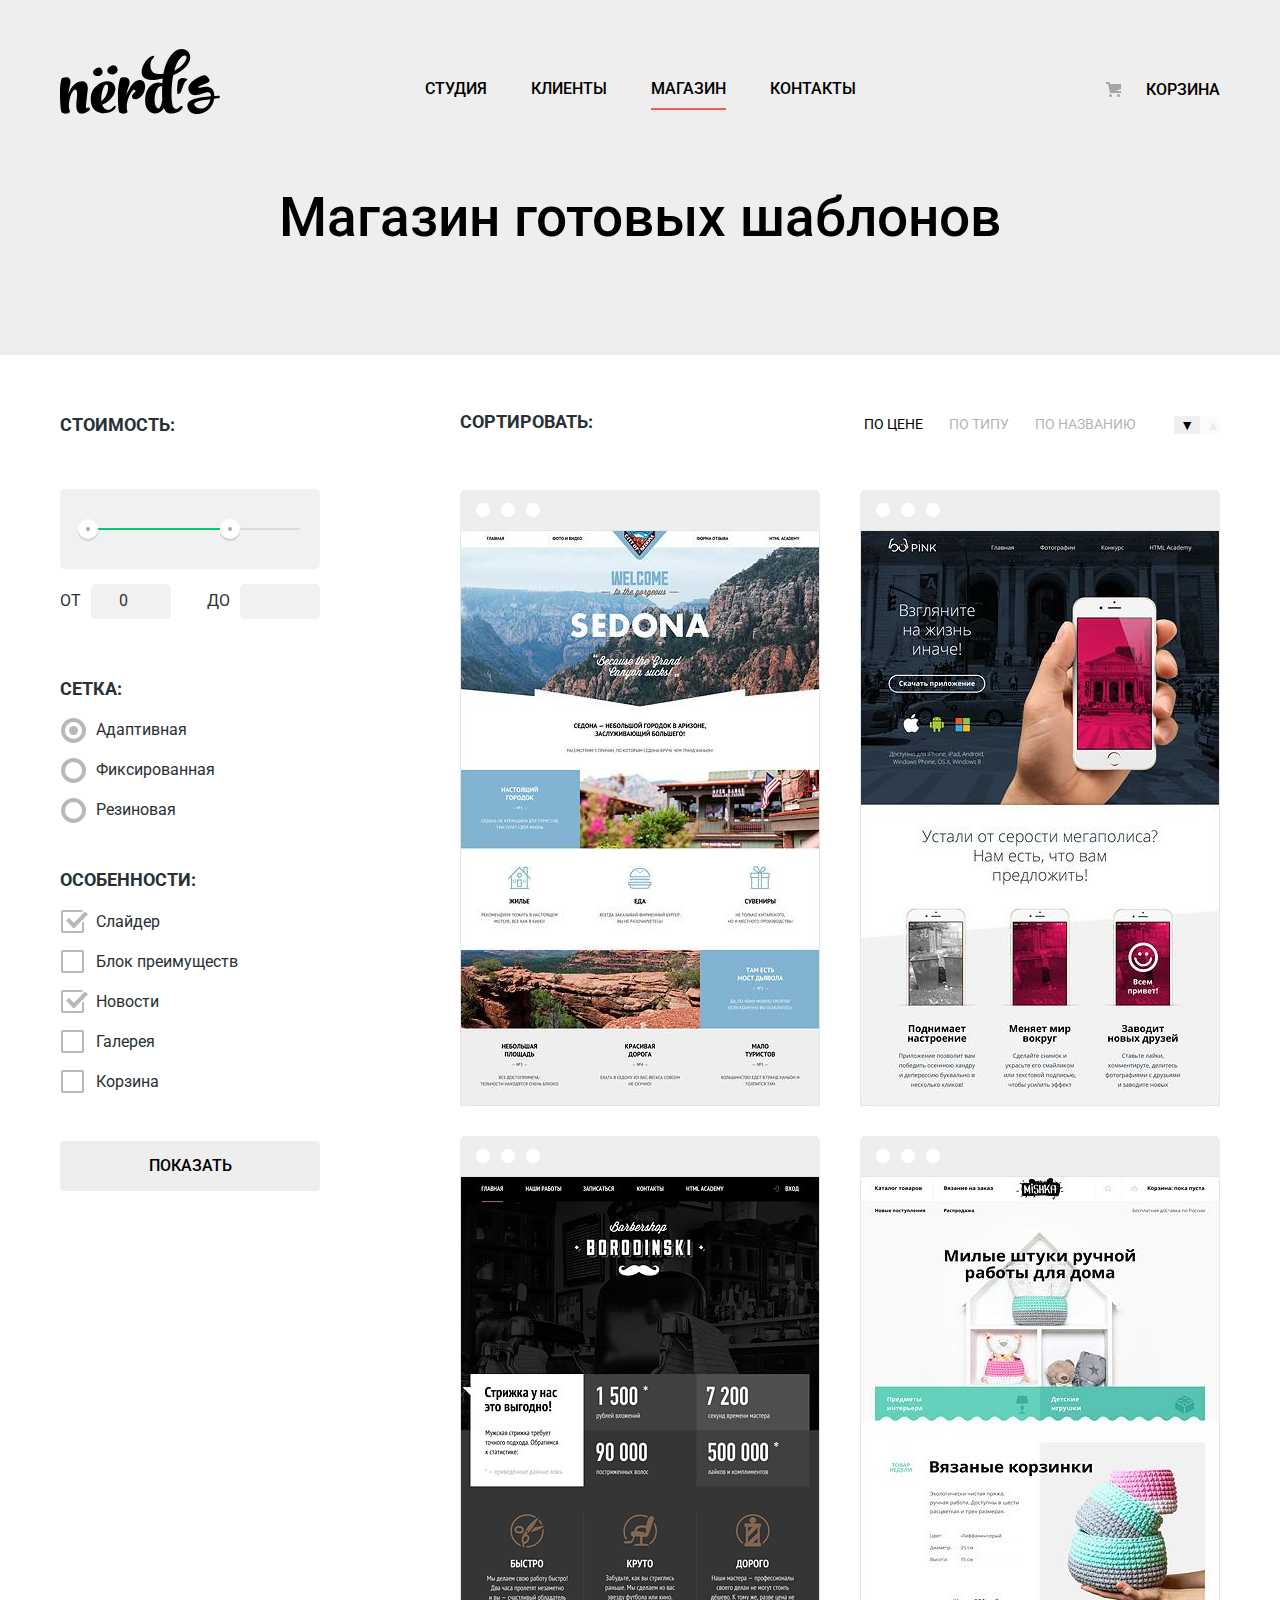
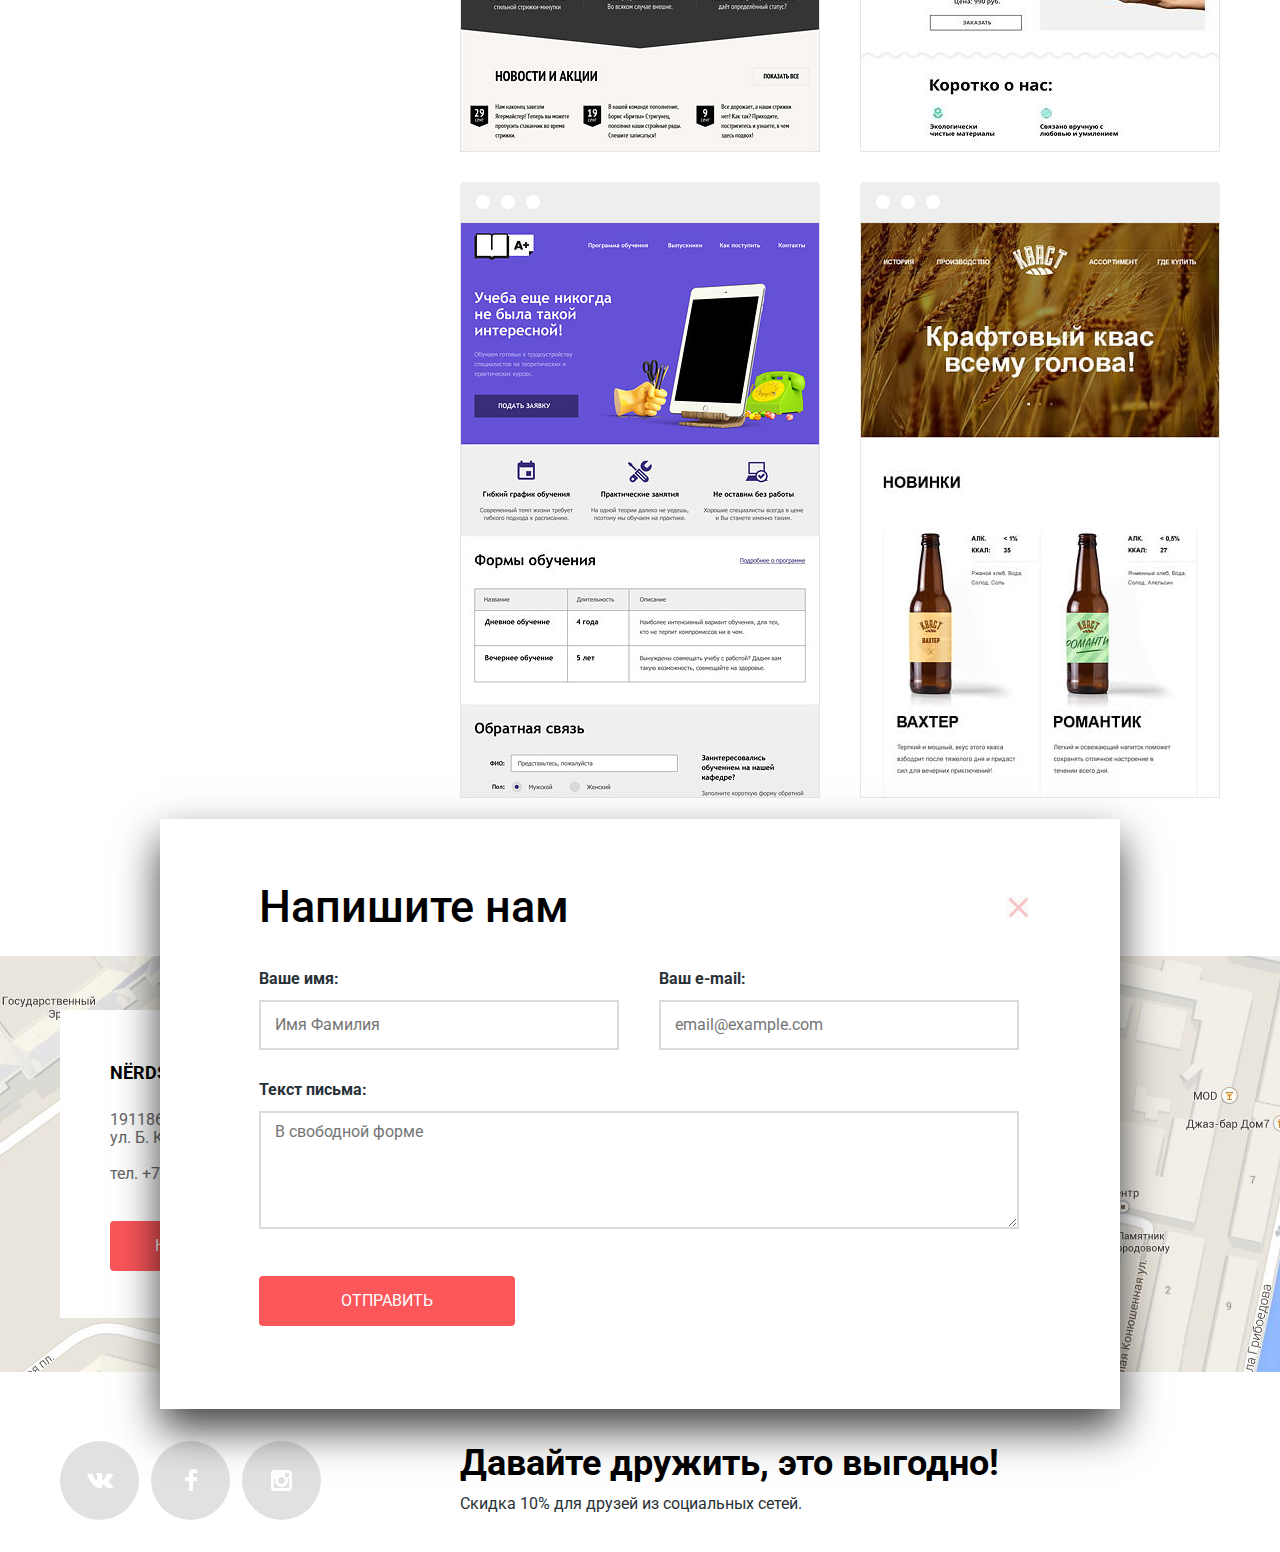
==== catalog.html @ 22aab475 "Add decorative elements" ====
<!DOCTYPE html>
<html lang="ru">
  <head>
    <meta charset="utf-8" />
    <title>HTML Academy: Нёрдс</title>
    <link rel="stylesheet" href="css/normalize.css" />
    <link rel="stylesheet" href="css/style.css" />
    <link
      href="https://fonts.googleapis.com/css?family=Roboto:400,500,700&display=swap&subset=cyrillic"
      rel="stylesheet"
    />
  </head>
  <body>
    <header class="main-header">
      <div class="container">
        <nav class="main-navigation">
          <a class="main-header-logo" href="index.html">
            <img
              src="img/nerds-logo.svg"
              width="160"
              height="65"
              alt="Логотип дизайн студии «Nëerd's"
            />
          </a>
          <ul class="list site-navigation">
            <li><a href="studio.html">Студия</a></li>
            <li><a href="clients.html">Клиенты</a></li>
            <li class="site-navigation-current">
              <a href="catalog.html">Магазин</a>
            </li>
            <li><a href="contacts.html">Контакты</a></li>
          </ul>
          <a class="user-navigation" href="bag.html">Корзина</a>
        </nav>
      </div>
    </header>

    <main>
      <h1 class="main-title">Магазин готовых шаблонов</h1>
      <div class="catalog-wrap container">
        <section class="filters">
          <h2 class="visually-hidden">Фильтры</h2>
          <form
            class="filter"
            method="get"
            action="https://echo.htmlacademy.ru"
          >
            <fieldset class="filter-item">
              <legend>Стоимость:</legend>
              <div class="range-filter">
                <div class="range-controls">
                  <div class="scale">
                    <div class="bar" style="margin-left: 0; width: 70%;"></div>
                  </div>
                  <div class="toggle toggle-min"></div>
                  <div class="toggle toggle-max"></div>
                </div>
                <div class="price-controls">
                  <label class="min-price"
                    >От<input name="min-price" type="number" value="0" />
                  </label>
                  <label class="max-price"
                    >До<input name="max-price" type="number" value="15 000" />
                  </label>
                </div>
              </div>
            </fieldset>
            <fieldset>
              <legend>Сетка:</legend>
              <ul class="list">
                <li class="filter-option">
                  <input
                    class="visually-hidden filter-input filter-input-radio"
                    type="radio"
                    name="greed-filter"
                    value="adaptive"
                    id="filter-adaptive"
                    checked
                  /><label for="filter-adaptive">Адаптивная</label>
                </li>
                <li class="filter-option">
                  <input
                    class="visually-hidden filter-input filter-input-radio"
                    type="radio"
                    name="greed-filter"
                    value="fix"
                    id="filter-fix"
                  /><label for="filter-fix">Фиксированная</label>
                </li>
                <li class="filter-option">
                  <input
                    class="visually-hidden filter-input filter-input-radio"
                    type="radio"
                    name="greed-filter"
                    value="stretch"
                    id="filter-stretch"
                  /><label for="filter-stretch">Резиновая</label>
                </li>
              </ul>
            </fieldset>
            <fieldset>
              <legend>Особенности:</legend>
              <ul class="list">
                <li class="filter-option">
                  <input
                    class="visually-hidden filter-input filter-input-checkbox"
                    type="checkbox"
                    name="features-filter-slide"
                    value="slide"
                    id="filter-slide"
                    checked
                  /><label for="filter-slide">Слайдер</label>
                </li>
                <li class="filter-option">
                  <input
                    class="visually-hidden filter-input filter-input-checkbox"
                    type="checkbox"
                    name="features-filter-profit"
                    value="profit"
                    id="filter-profit"
                  /><label for="filter-profit">Блок преимуществ</label>
                </li>
                <li class="filter-option">
                  <input
                    class="visually-hidden filter-input filter-input-checkbox"
                    type="checkbox"
                    name="features-filter-news"
                    value="news"
                    id="filter-news"
                    checked
                  /><label for="filter-news">Новости</label>
                </li>
                <li class="filter-option">
                  <input
                    class="visually-hidden filter-input filter-input-checkbox"
                    type="checkbox"
                    name="features-filter-gallery"
                    value="gallery"
                    id="filter-gallery"
                  /><label for="filter-gallery">Галерея</label>
                </li>
                <li class="filter-option">
                  <input
                    class="visually-hidden filter-input filter-input-checkbox"
                    type="checkbox"
                    name="features-filter-bag"
                    value="bag"
                    id="filter-bag"
                  /><label for="filter-bag">Корзина</label>
                </li>
              </ul>
            </fieldset>
            <button class="button button-filter" type="submit">
              Показать
            </button>
          </form>
        </section>

        <section class="catalog">
          <div class="sort-wrap">
            <p class="sort-title">Сортировать:</p>
            <ul class="list sort-list">
              <li class="sort-item"><a class="current-sort">По цене</a></li>
              <li class="sort-item"><a href="#">По типу</a></li>
              <li class="sort-item"><a href="#">По названию</a></li>
              <li class="sort-item">
                <button
                  class="button-reset button-sort-down current-sort-button"
                  type="button"
                >
                  ▼
                </button>
              </li>
              <li class="sort-item">
                <button class="button-reset button-sort-up" type="button">
                  ▲
                </button>
              </li>
            </ul>
          </div>
          <h2 class="visually-hidden">Каталог шаблонов</h2>
          <ul class="list catalog-list">
            <li class="catalog-item">
              <article>
                <div class="site-mockup">
                  <div class="site-mockup-btns"></div>
                  <img src="img/img-sedona.jpg" width="360" alt="Сайт Sedona" />
                  <div class="catalog-item-container">
                    <a href="sedona.html">
                      <h2 class="catalog-item-title">Sedona</h2>
                    </a>
                    <p class="catalog-item-text">
                      Информационный сайт для&nbsp;туристов
                    </p>
                    <button class="button button-item" type="button">
                      9 900 руб.
                    </button>
                  </div>
                </div>
              </article>
            </li>
            <li class="catalog-item">
              <article>
                <div class="site-mockup">
                  <div class="site-mockup-btns"></div>
                  <img src="img/img-pink.jpg" width="360" height="576" alt="" />
                  <div class="catalog-item-container">
                    <a href="pink-App.html">
                      <h2 class="catalog-item-title">Приложение Pink App</h2>
                    </a>
                    <p class="catalog-item-text">
                      Продуктовый лендинг приложения для iOS и Android
                    </p>
                    <button class="button button-item" type="button">
                      9 900 руб.
                    </button>
                  </div>
                </div>
              </article>
            </li>
            <li class="catalog-item">
              <article>
                <div class="site-mockup">
                  <div class="site-mockup-btns"></div>
                  <img
                    src="img/img-barbershop.jpg"
                    width="360"
                    height="576"
                    alt="Сайт барбершопа"
                  />
                  <div class="catalog-item-container">
                    <a href="barbershop.html">
                      <h2 class="catalog-item-title">Barbershop</h2>
                    </a>
                    <p class="catalog-item-text">
                      Сайт салона красоты. Для&nbsp;мужчин, да.
                    </p>
                    <button class="button button-item" type="button">
                      9 900 руб.
                    </button>
                  </div>
                </div>
              </article>
            </li>
            <li class="catalog-item">
              <article>
                <div class="site-mockup">
                  <div class="site-mockup-btns"></div>
                  <img
                    src="img/img-mishka.jpg"
                    width="360"
                    height="576"
                    alt="Интернет-магазин Mishka"
                  />
                  <div class="catalog-item-container">
                    <a href="mishka.html">
                      <h2 class="catalog-item-title">Mishka</h2>
                    </a>
                    <p class="catalog-item-text">
                      Интернет-магазин вязаных&nbsp;игрушек
                    </p>
                    <button class="button button-item" type="button">
                      9 900 руб.
                    </button>
                  </div>
                </div>
              </article>
            </li>
            <li class="catalog-item">
              <article>
                <div class="site-mockup">
                  <div class="site-mockup-btns"></div>
                  <img
                    src="img/img-aplus.jpg"
                    width="360"
                    height="576"
                    alt="Лендинг A Plus"
                  />
                  <div class="catalog-item-container">
                    <a href="a-plus.html">
                      <h2 class="catalog-item-title">A Plus</h2>
                    </a>
                    <p class="catalog-item-text">
                      Лендинг курсов повышения квалификации
                    </p>
                    <button class="button button-item" type="button">
                      9 900 руб.
                    </button>
                  </div>
                </div>
              </article>
            </li>
            <li class="catalog-item">
              <article>
                <div class="site-mockup">
                  <div class="site-mockup-btns"></div>
                  <img
                    src="img/img-kvast.jpg"
                    width="360"
                    height="576"
                    alt="Промо-сайт КВАСТ"
                  />
                  <div class="catalog-item-container">
                    <a href="kvast.html">
                      <h2 class="catalog-item-title">КВАСТ</h2>
                    </a>
                    <p class="catalog-item-text">
                      Промо-сайт производителя крафтового кваса
                    </p>
                    <button class="button button-item" type="button">
                      9 900 руб.
                    </button>
                  </div>
                </div>
              </article>
            </li>
          </ul>
          <ul class="list pagination-list">
            <li class="pagination-item pagination-item-prev visually-hidden">
              <a href="#">Следующая</a>
            </li>
            <li class="pagination-item pagination-item-current"><a>1</a></li>
            <li class="pagination-item"><a href="#">2</a></li>
            <li class="pagination-item"><a href="#">3</a></li>
            <li class="pagination-item pagination-item-next">
              <a href="#">Следующая</a>
            </li>
          </ul>
        </section>
      </div>

      <section class="contacts">
        <div class="container">
          <div class="contacts-wrap">
            <h2 class="visually-hidden">Контакты студии</h2>
            <p class="contacts-title">Nёrds design studio</p>
            <p>191186, Санкт-Петербург, ул.&nbsp;Б. Конюшенная, д. 19/8</p>
            <p>тел. <a href="tel:+78122757575">+7 (812) 275-75-75</a></p>
            <button class="button button-contacts" type="button">
              Напишите нам
            </button>
          </div>
        </div>
        <div class="contacts-map">
          <img
            src="img/map.jpg"
            width="1440"
            height="416"
            alt="Адрес студии 191186, Санкт-Петербург, ул. Б. Конюшенная, д. 19/8"
          />
        </div>
      </section>
    </main>

    <footer class="main-footer">
      <div class="main-footer-wrap container">
        <ul class="list footer-social">
          <li>
            <a class="social-button social-button-vk"
              ><span class="visually-hidden">Вконтакте</span>
              <svg
                xmlns="http://www.w3.org/2000/svg"
                width="26"
                height="15"
                viewBox="0 0 26 15"
              >
                <path
                  fill="#FFF"
                  d="M16.138 11.51c.956-.309 2.18 2.04 3.483 2.939.978.681 1.727.534 1.727.534l3.473-.05s1.815-.112.957-1.554c-.071-.12-.503-1.069-2.585-3.022-2.177-2.043-1.882-1.712.739-5.244 1.597-2.153 2.236-3.468 2.036-4.028-.192-.539-1.365-.399-1.365-.399L20.69.713c-.381.001-.704.119-.851.515-.003.004-.621 1.666-1.445 3.079-1.741 2.989-2.436 3.148-2.724 2.961-.661-.433-.494-1.737-.494-2.664 0-2.897.432-4.105-.846-4.417-.427-.104-.739-.172-1.828-.182-1.392-.021-2.574 0-3.244.329-.445.223-.786.712-.579.74.26.035.843.16 1.155.586.401.552.389 1.789.389 1.789s.229 3.411-.54 3.834c-.528.29-1.25-.302-2.803-3.016-.793-1.388-1.392-2.922-1.392-2.922s-.116-.285-.326-.441c-.25-.185-.6-.244-.6-.244L.848.684S.29.7.085.946c-.182.218-.015.668-.015.668s2.909 6.881 6.203 10.347c3.02 3.182 6.452 2.971 6.452 2.971h1.555s.469-.054.709-.312c.224-.24.214-.691.214-.691s-.031-2.109.935-2.419z"
                />
              </svg>
            </a>
          </li>
          <li>
            <a class="social-button social-button-fb"
              ><span class="visually-hidden">Фейсбук</span>
              <svg
                xmlns="http://www.w3.org/2000/svg"
                width="12"
                height="22"
                viewBox="0 0 12 22"
              >
                <path
                  fill="#FFF"
                  d="M12 4V0H8a4 4 0 0 0-4 4v4H0v4h4v10h4V12h4V8H8V4h4z"
                />
              </svg>
            </a>
          </li>
          <li>
            <a class="social-button social-button-instagram"
              ><span class="visually-hidden">Инстаграм</span>
              <svg
                xmlns="http://www.w3.org/2000/svg"
                width="21"
                height="21"
                viewBox="0 0 21 21"
              >
                <path
                  fill="#FFF"
                  d="M18 0H3C1.35 0 0 1.35 0 3v15c0 1.65 1.35 3 3 3h15c1.65 0 3-1.35 3-3V3c0-1.65-1.35-3-3-3zm-7.5 7c1.93 0 3.5 1.57 3.5 3.5S12.43 14 10.5 14 7 12.43 7 10.5 8.57 7 10.5 7zM18 18H3V9h1.181A6.504 6.504 0 0 0 4 10.5a6.5 6.5 0 1 0 13 0 6.45 6.45 0 0 0-.181-1.5H18v9zm0-11h-4V3h4v4z"
                />
              </svg>
            </a>
          </li>
        </ul>
        <div class="call-to-action">
          <p class="call-to-text">Давайте дружить, это выгодно!</p>
          <p class="call-to-discount">
            Скидка 10% для друзей из социальных сетей.
          </p>
        </div>
      </div>
    </footer>

    <section class="modal-wrap">
      <div class="modal">
        <h2>Напишите нам</h2>
        <form class="appointment-form">
          <p class="appointment-item">
            <label for="appointment-name">Ваше имя:</label>
            <input
              class="name-form"
              type="text"
              name="name"
              placeholder="Имя Фамилия"
              id="appointment-name"
            />
          </p>

          <p class="appointment-item">
            <label for="appointment-email">Ваш e-mail:</label>
            <input
              class="mail-form"
              type="email"
              name="email"
              placeholder="email@example.com"
              id="appointment-email"
            />
          </p>
          <p class="appointment-item appointment-item-text">
            <label for="appointment-mail-text">Текст письма:</label>
            <textarea
              class="text-form"
              type="text"
              name="mail-text"
              placeholder="В свободной форме"
              id="appointment-mail-text"
              rows="4"
            ></textarea>
          </p>
          <button class="button button-appointment" type="submit">
            Отправить
          </button>
        </form>
        <button class="modal-close" type="button">
          <span class="visually-hidden">Закрыть</span>
        </button>
      </div>
    </section>
  </body>
</html>
---- css/style.css ----
.visually-hidden {
  position: absolute;
  width: 1px;
  height: 1px;
  margin: -1px;
  border: 0;
  padding: 0;
  clip: rect(0 0 0 0);
  overflow: hidden;
}

body {
  margin: 0;
  padding: 0;

  font-family: "Roboto", "Verdana", sans-serif;
  font-size: 16px;
  line-height: 24px;
  font-weight: 400;
  color: #283136;

  background-color: #ffffff;
}

a {
  text-decoration: none;
}

.list {
  margin: 0;
  padding: 0;
  list-style: none;
}

.button {
  display: inline-block;
  font: inherit;

  padding: 17px 40px;
  line-height: 16px;

  text-align: center;
  color: #ffffff;
  vertical-align: middle;
  text-transform: uppercase;

  background-color: #fb565a;
  border: none;

  border-radius: 4px;
}

.button:focus,
.button:hover {
  background-color: #e74246;
}

.button:active {
  background-color: #d7373b;
  color: rgba(255, 255, 255, 0.3);
  box-shadow: inset 0px 3px 0 0 rgba(0, 1, 1, 0.1);
}

.button-app {
  background-color: #00ca74;
}

.button-app:focus,
.button-app:hover {
  background-color: #00bc6c;
}

.button-app:active {
  background-color: #00aa62;
  box-shadow: inset 0px 3px 0 0 rgba(0, 1, 1, 0.1);
}

.button-presentation {
  background-color: #efc84a;
}

.button-presentation:focus,
.button-presentation:hover {
  background-color: #eab534;
}

.button-presentation:active {
  background-color: #e5a722;
  box-shadow: inset 0px 3px 0 0 rgba(0, 1, 1, 0.1);
}

.button-filter {
  color: #000000;
  font-weight: 500;
  margin-top: 4px;
  margin-left: 0;
  width: 260px;
  background-color: #eeeeee;
  cursor: pointer;
}

.button-filter:focus,
.button-filter:hover {
  color: #000000;
  background-color: #dfdfdf;
}

.button-filter:active {
  color: rgba(0, 0, 0, 0.3);
  background-color: #d5d5d5;
  box-shadow: inset 0px 3px 0 0 rgba(0, 1, 1, 0.1);
}

.button-item:active {
  color: #ffffff;
}

.container {
  width: 1160px;
  margin: 0 auto;
}

.main-header {
  background-color: #eeeeee;
  font-weight: 500;
}

.main-navigation {
  display: flex;
  justify-content: space-between;
  align-items: center;

  padding-top: 49px;
  padding-bottom: 18px;
}

.main-header-logo {
  min-width: 220px;
}

.main-header-logo img {
  display: block;
}

.main-header-logo img:hover {
  opacity: 0.8;
}

.main-header-logo img:active {
  opacity: 0.3;
}

.main-navigation a {
  line-height: 30px;
  text-transform: uppercase;

  color: #000000;
}

.main-navigation a:hover,
.main-navigation a:focus {
  color: #fb565a;
}

.main-navigation a:active {
  color: rgba(0, 0, 0, 0.3);
}

.site-navigation {
  display: flex;
}

.site-navigation li {
  margin-top: 21px;
  margin-right: 22px;
  margin-left: 22px;
  padding-bottom: 6px;
}

.site-navigation-current {
  box-shadow: 0 -2px 0 #fb565a inset;
}

.user-navigation {
  position: relative;
  margin-top: 16px;
  min-width: 220px;
  text-align: right;
}

.user-navigation::before {
  content: "";
  position: absolute;

  top: 7px;
  left: 106px;

  width: 15px;
  height: 15px;

  background-image: url("../img/cart-icon.svg");
  background-repeat: no-repeat;
  background-position: 0 0;
}

.slider-wrapper {
  transition: background-image 0.1s ease;
}

.slider {
  position: relative;
  background-color: #eeeeee;
}

.slider-list {
  width: 545px;
}

.slide {
  display: none;
}

.slider-title {
  padding-top: 57px;
  padding-bottom: 12px;
  font-size: 55px;
  line-height: 55px;
  margin-bottom: 0;
  margin-top: 0;
  font-weight: 500;
  color: #000000;
}

.button-slider {
  margin-top: 24px;
  margin-bottom: 80px;
  padding-left: 55px;
  padding-right: 55px;
}

.slider-controls-wrapper {
  display: flex;
  justify-content: center;
  width: 200px;

  margin-right: auto;
  margin-left: auto;
}

.slider-controls {
  position: absolute;
  bottom: 90px;
}

.slider-controls label {
  display: inline-block;
  width: 18px;
  height: 18px;
  margin-right: 7px;
  margin-left: 7px;

  background-color: #ffffff;
  border-radius: 50%;
  cursor: pointer;
}

#product-1:checked ~ .slider-wrapper {
  background-image: url("../img/slide-iphone.png");
  background-repeat: no-repeat;
  background-position: 460px 0;
}

#product-2:checked ~ .slider-wrapper {
  background-image: url("../img/slide-mac.png");
  background-repeat: no-repeat;
  background-position: 525px 0;
}

#product-3:checked ~ .slider-wrapper {
  background-image: url("../img/slide-ipad.png");
  background-repeat: no-repeat;
  background-position: 430px 0px;
}

#product-1:checked ~ .slider-wrapper #slide1,
#product-2:checked ~ .slider-wrapper #slide2,
#product-3:checked ~ .slider-wrapper #slide3 {
  display: block;
}

#product-1:checked ~ .slider-wrapper label[for="product-1"],
#product-2:checked ~ .slider-wrapper label[for="product-2"],
#product-3:checked ~ .slider-wrapper label[for="product-3"] {
  position: relative;
  width: 18px;
  height: 18px;

  background-color: #ffffff;
  border-radius: 50%;
  box-shadow: inset 0 0 0 5px #ffffff, inset 0 0 0 7px #c1c1c1;
}

.products-list {
  display: flex;
  flex-wrap: wrap;
  margin-top: 79px;
  margin-bottom: 80px;
}

.products-item {
  flex-basis: 300px;
  margin-right: 100px;
}

.products-item:nth-child(3n) {
  flex-basis: 300px;
  margin-right: 60px;
}

.products-item-title {
  margin-bottom: 0;
  font-size: 24px;
  line-height: 29px;
  font-weight: 700;
  text-transform: uppercase;
  color: #000000;
}

.products-item-text {
  margin-top: 14px;
  margin-bottom: 32px;
  width: 270px;
  font-size: 16px;
  line-height: 24px;
  color: #283136;
}

.benefits {
  display: flex;
  justify-content: space-between;
  flex-wrap: wrap;
  border-top: 2px solid #efefef;
}

.benefits-text-column {
  width: 650px;
}

.benefits-lead {
  margin-top: 74px;
  margin-bottom: 31px;
  font-size: 45px;
  line-height: 45px;
  font-weight: 500;
}

.benefits-lead-text {
  margin-bottom: 40px;
}

.benefits-list-title {
  font-weight: 700;
  margin-bottom: 12px;
  text-transform: uppercase;
}

.benefits-list {
  line-height: 48px;
}

.benefits-item {
  position: relative;
  padding-left: 36px;
}

.benefits-item::before {
  content: "";
  position: absolute;

  width: 25px;
  height: 2px;

  top: 23px;
  left: 0;

  background-color: #fb565a;
}

.benefits-subject-column {
  width: 360px;
  margin-bottom: 14px;
}

.benefits-subject {
  margin-top: 39px;
  margin-bottom: 53px;

  color: #000000;
  font-weight: 700;
  text-align: center;
  text-transform: uppercase;
}

.benefits-subject::before {
  display: block;
  content: "";

  background-image: url("../img/nerds-picture.png");
  background-repeat: no-repeat;
  background-position: 0 0;
  width: 360px;
  height: 208px;

  background-size: 100%;

  margin-bottom: 36px;
}

.benefits-desk {
  display: flex;
  justify-content: space-between;
}

.benefits-desk-wrap {
  margin-right: 21px;
}

.benefits-desk-wrap sup {
  font-size: 28px;
}

.benefits-desk dd {
  color: #000000;
  font-size: 45px;
  font-weight: 700;
  text-align: left;
  margin-left: 0;
  margin-bottom: 29px;
}

.benefits-desk dt {
  font-size: 16px;
  line-height: 18px;
}

.partners-wrap {
  display: flex;
  justify-content: space-around;
  align-items: center;
  vertical-align: middle;
  position: relative;
  flex-wrap: wrap;
  flex-grow: 1;

  margin-top: 46px;
  margin-bottom: 44px;

  padding-top: 46px;
  padding-bottom: 38px;

  border-top: 2px solid #efefef;
  border-bottom: 2px solid #efefef;
}

.partners-wrap li {
  flex-basis: 160px;

  text-align: center;
  flex-wrap: wrap;
  flex-grow: 1;
  vertical-align: middle;
}

/*
.partners-wrap li:not(:last-child) {
  top: auto;
  bottom: auto;
  height: 40px;
  border-right: 2px solid #efefef;
}
*/
.partners-wrap li:not(:last-child)::after {
  content: "";
  vertical-align: middle;
  top: 63px;
  position: absolute;

  height: 52px;
  width: 2px;
  background-color: #efefef;
}

.partners-wrap img {
  opacity: 0.2;
}

.partners-wrap img:hover {
  opacity: 1;
}

.contacts {
  line-height: 18px;
  color: #666666;
}

.contacts-title {
  color: #000000;
  font-weight: 700;
  text-transform: uppercase;
}

.catalog-wrap {
  display: flex;
  justify-content: space-between;
}

.main-title {
  margin-top: 0;
  padding-top: 58px;
  padding-bottom: 110px;
  font-size: 55px;
  line-height: 55px;
  color: #000000;
  font-weight: 500;
  text-align: center;
  background-color: #eeeeee;
}
.filters {
  width: 260px;
}

.filters legend {
  font-size: 18px;
  line-height: 30px;
  font-weight: 700;
  text-transform: uppercase;
}

.filter-item {
  margin-top: 18px;
  width: 260px;
}

.range-filter {
  margin-top: 44px;
  margin-bottom: 45px;
}

.range-controls {
  position: relative;

  height: 41px;
  margin-bottom: 15px;
  padding-top: 39px;
  padding-right: 20px;
  padding-left: 20px;

  background-color: #f1f1f1;
  border-radius: 5px;
}

.range-controls .scale {
  height: 2px;
  background-color: #d7dcde;
}

.range-controls .bar {
  width: 70%;
  height: 2px;

  background-color: #00ca74;
}

.range-controls .toggle {
  position: absolute;
  top: 30px;
  left: 0;

  width: 4px;
  height: 4px;
  padding: 0;

  border: 8px solid #ffffff;
  background-color: #ababab;
  box-shadow: 0 2px 1px 0 #cfcfcf;
  border-radius: 50%;
  cursor: pointer;
}

.range-controls .toggle-min {
  left: 18px;
}

.range-controls .toggle-max {
  left: 160px;
}

.price-controls {
  font-size: 0;
}

.price-controls label {
  display: inline-block;
  width: 50%;

  font-size: 16px;
  text-transform: uppercase;
}

.price-controls input {
  width: 60px;
  padding: 8px 10px;
  margin-left: 10px;

  font-size: 16px;
  text-align: center;
  color: #283136;

  border: none;
  border-radius: 5px;
  background-color: #f1f1f1;
}

.max-price {
  text-align: right;
}

.filters fieldset {
  border: none;
  padding-left: 0;
  margin-left: 0;
}

.filters ul {
  margin-top: 3px;
  margin-bottom: 27px;
  line-height: 36px;
  color: #283136;
}

.filter-option {
  margin-bottom: 4px;
  padding-left: 36px;
}

.filter-option label {
  position: relative;

  display: block;

  cursor: pointer;
  user-select: none;
}

.filter-option:hover label {
  color: black;
}

.filter-input-radio + label:before {
  content: "";

  position: absolute;
  left: -35px;
  top: 6px;

  width: 17px;
  height: 17px;

  border: 4px solid#4d4d4d;
  border-radius: 50%;

  opacity: 0.4;
}

.filter-input:disabled + label {
  opacity: 0.1;
}

.filter-input-radio:checked + label::after {
  content: "";

  position: absolute;
  left: -27px;
  top: 14px;

  width: 9px;
  height: 9px;

  background-color: #4d4d4d;
  border-radius: 50%;

  opacity: 0.4;
}

.filter-input-checkbox + label:before {
  content: "";

  position: absolute;
  left: -35px;
  top: 6px;

  width: 19px;
  height: 19px;

  border: 2px solid#4d4d4d;
  border-radius: 2px;

  opacity: 0.4;
}

.filter-input-checkbox:checked + label::after {
  content: "";

  position: absolute;
  left: -29px;
  top: 8px;

  width: 16px;
  height: 7px;

  border-left: 4px solid #b8b8b8;
  border-bottom: 4px solid #b8b8b8;

  transform: rotate(-45deg);
  box-shadow: 0 2px 0 #ffffff, inset 0 -2px 0#ffffff;
}

.filter-input-checkbox:not(:disabled):hover + label::before,
.filter-input-checkbox:not(:disabled):focus + label::before,
.filter-input-radio:not(:disabled):hover + label::before,
.filter-input-radio:not(:disabled):focus + label::before,
.filter-input-radio:not(:disabled):hover + label::after,
.filter-input-radio:not(:disabled):focus + label::after {
  opacity: 1;
}

.filter-input-checkbox:not(:disabled):hover + label::after,
.filter-input-checkbox:not(:disabled):focus + label::after {
  border-left: 4px solid #4d4d4d;
  border-bottom: 4px solid #4d4d4d;
}

.filter-input:not(:disabled):hover + label,
.filter-input:not(:disabled):focus + label {
  color: #283136;
}

.filter-input:disabled + label {
  opacity: 0.3;
}

.sort-wrap {
  display: flex;
  justify-content: space-between;
  text-transform: uppercase;
  vertical-align: middle;
  margin-top: 20px;
  margin-bottom: 10px;
}

.sort-title {
  display: block;
  margin-top: 0;
  font-size: 18px;
  line-height: 20px;
  font-weight: 700;
}

.sort-list {
  display: flex;
  margin-top: 0;
  padding-top: 0;
}

.sort-list a {
  margin-top: 0;
  padding-top: 0;
  line-height: 0;
  color: #000000;
  opacity: 0.3;
  margin-right: 26px;
  font-size: 14px;
}

.sort-list a:hover,
.sort-list a:focus {
  opacity: 0.6;
}

.sort-list a:active,
.sort-item .current-sort {
  opacity: 1;
}

.button-reset {
  border: none;
  display: block;
  color: #a6a6a6;
  cursor: pointer;
  opacity: 0.2;
  font-size: 14px;
  margin-top: 4px;
}

.button-sort-up {
  margin-right: 0;
  padding-right: 0;
}

.button-sort-down {
  margin-left: 12px;
}

.button-sort-up:hover,
.button-sort-up:focus,
.button-sort-down:hover,
.button-sort-down:focus {
  opacity: 1;
}

.button-sort-up:active,
.button-sort-down:active,
.current-sort-button {
  color: #010101;
  opacity: 1;
}

.catalog-list {
  display: flex;
  flex-wrap: wrap;
  width: 760px;
}

.catalog-item {
  display: relative;
  width: 360px;
  margin-top: 30px;
  margin-right: 40px;
  margin-bottom: 0;
}

.site-mockup {
  position: relative;
  width: 360px;
  height: 616px;
  border-radius: 5px 5px 0 0;
  background-color: #eeeeee;
}

.site-mockup-btns {
  position: absolute;
  top: 13px;
  left: 16px;
  width: 14px;
  height: 14px;
  border-radius: 50%;
  background-color: #ffffff;
}

.site-mockup-btns::before {
  content: "";
  position: absolute;

  left: 25px;
  width: 14px;
  height: 14px;
  border-radius: 50%;
  background-color: #ffffff;
}

.site-mockup-btns::after {
  content: "";
  position: absolute;

  left: 50px;
  width: 14px;
  height: 14px;
  border-radius: 50%;
  background-color: #ffffff;
}

.site-mockup img {
  position: absolute;
  top: 40px;
}

.catalog-item:nth-child(2n) {
  margin-right: 0;
}

.catalog-item-container {
  position: absolute;
  display: none;
  box-sizing: border-box;
  background-color: #eeeeee;
  text-align: center;
  width: 360px;
  height: 231px;
  bottom: 0;
  padding-left: 50px;
  padding-right: 50px;
}

.catalog-item:hover .catalog-item-container {
  display: block;
}

.catalog-item:hover .site-mockup {
  background-color: #4d4d4d;
  box-shadow: 0px 6px 15px 0 rgba(0, 1, 1, 0.25);
}

.catalog-item-title {
  color: #000000;
  font-size: 18px;
  margin-top: 28px;
  margin-bottom: 10px;
  font-weight: 700;
  text-transform: uppercase;
}

.catalog-item-title:hover,
.catalog-item-title:focus {
  color: #fb565a;
}

.catalog-item-title:active {
  color: rgba(0, 0, 0, 0.3);
}

.catalog-item-text {
  color: #666666;
  line-height: 18px;
  margin-top: 18px;
}

.button-item {
  width: 200px;
  margin-top: 14px;
}

.pagination-list {
  display: flex;
  flex-wrap: wrap;
  margin-top: 60px;
  margin-bottom: 14px;
}

.pagination-item {
  margin-right: 11px;
}

.pagination-item a {
  display: block;
  padding: 12px 21px;
  text-transform: uppercase;
  font-weight: 500;
  color: #000000;
  background-color: #eeeeee;
  border-radius: 4px;
  cursor: pointer;
}

.pagination-item-current a {
  background-color: #ffffff;
  padding: 9px 18px;
  border: 3px solid #dbdbdb;
}

.pagination-item:not(.pagination-item-current):focus a,
.pagination-item:not(.pagination-item-current):hover a {
  color: #000000;
  background-color: #dfdfdf;
}
.pagination-item:not(.pagination-item-current):active a {
  color: rgba(0, 0, 0, 0.3);
  background-color: #d5d5d5;
  box-shadow: inset 0px 3px 0 0 rgba(0, 1, 1, 0.1);
}

.pagination-item-next a {
  padding-left: 78px;
  padding-right: 78px;
}

.contacts {
  margin-top: 16px;
  position: relative;
}

.contacts-wrap {
  position: relative;
  box-sizing: border-box;
  width: 319px;
  height: 308px;
  background-color: #ffffff;
  top: 74px;
  left: 0;
  z-index: 1;

  padding-left: 50px;
  padding-top: 36px;
  padding-right: 49px;
}

.contacts-wrap::after {
  content: "";
  position: absolute;

  top: 35px;
  left: 680px;

  width: 231px;
  height: 190px;

  background-image: url("../img/map-marker.png");
  background-repeat: no-repeat;
  background-position: 0 0;
}

.contacts-title {
  font-size: 18px;
  font-weight: 700;
  margin-bottom: 29px;
}

.contacts a {
  color: #666666;
  line-height: 22px;
}

.button-contacts {
  margin-top: 20px;
  padding-left: 45px;
  padding-right: 45px;
}

.contacts-map {
  margin-top: 20px;
  position: absolute;
  top: 0;
  left: 0;
}

.main-footer-wrap {
  display: flex;
  margin-top: 185px;
  align-items: center;
  padding-bottom: 20px;
}

.footer-social {
  display: flex;
}

.social-button {
  display: flex;
  align-items: center;
  justify-content: center;
  width: 79px;
  height: 79px;
  border-radius: 50%;
  background-color: #e1e1e1;

  margin-right: 12px;
}

.social-button:hover,
.social-button:focus {
  background-color: #e74246;
}

.social-button:active {
  background-color: #d7373b;
}

.social-button:active path {
  opacity: 0.3;
}

/* 

На всякий случай оставил удалю когда узнаю как правильно.

.social-button-vk::after {
  content: "";
  width: 26px;
  height: 15px;

  background-image: url("../img/vk-icon.svg");
  background-repeat: no-repeat;
  background-position: 0 0;
}

.social-button-fb::after {
  content: "";
  width: 12px;
  height: 22px;

  background-image: url("../img/fb-icon.svg");
  background-repeat: no-repeat;
  background-position: 0 0;
}

.social-button-instagram::after {
  content: "";
  width: 21px;
  height: 21px;

  background-image: url("../img/insta-icon.svg");
  background-repeat: no-repeat;
  background-position: 0 0;
}

.social-button-vk::after:active,
.social-button-fb::after:active,
.social-button-instagram::after:active {
  opacity: 0.3;
}

*/

.call-to-action {
  display: block;
  margin-left: 127px;
  padding-top: 14px;
}

.call-to-text {
  font-size: 36px;
  font-weight: 700;
  color: #000000;
  margin: 0;
  line-height: 0;
  padding-top: 20px;
}

.call-to-discount {
  padding-top: 13px;
}

.modal-wrap {
  position: relative;
  width: 1160px;
  margin: 0 auto;
}

.modal {
  display: block;
  /*  display: none; */
  position: absolute;
  box-sizing: border-box;

  top: -733px;
  left: 100px;
  width: 960px;
  height: 590px;

  padding-top: 28px;
  padding-left: 99px;

  background-color: #ffffff;
  box-shadow: 0px 20px 40px 0 rgba(0, 1, 1, 0.75);
  z-index: 2;
}

.modal h2 {
  font-size: 45px;
  line-height: 45px;
  font-weight: 500;
  color: #000000;
}

.appointment-item {
  margin-top: 0;
  margin-right: 40px;
  margin-bottom: 8px;
}

.modal label {
  font-weight: 700;
}

.appointment-item label {
  display: block;
  margin-bottom: 9px;
}

.appointment-form {
  display: flex;
  flex-wrap: wrap;
}

.appointment-item-text {
  margin-top: 20px;
}

.appointment-form input[type="text"],
.appointment-form input[type="email"],
.appointment-form input[type="password"],
.appointment-form textarea {
  box-sizing: border-box;
  font-family: inherit;
  font-size: 16px;
  line-height: 18px;

  padding-top: 14px;
  padding-left: 14px;
  padding-right: 14px;
  padding-bottom: 14px;

  width: 360px;

  color: rgba(68, 68, 68, 0.5);
  border: solid 2px #d7dcde;
  background-color: #ffffff;
}

.appointment-form textarea {
  width: 760px;
  height: 118px;
  padding-top: 10px;
  padding-right: 10px;
}

.appointment-form input:hover,
.appointment-form textarea:hover {
  border: solid 2px #b4b9bb;
}

.appointment-form input:focus,
.appointment-form textarea:focus {
  color: #444444;
  border: solid 2px #000000;
}

.appointment-form input:invalid,
.appointment-form textarea:invalid {
  color: #e74246;
  border: solid 2px #e74246;
}

.button-appointment {
  margin-top: 32px;
  padding-left: 82px;
  padding-right: 82px;
}

.modal-close {
  position: absolute;

  width: 22px;
  height: 22px;
  border: 0;

  top: 77px;
  left: 846px;

  opacity: 0.3;

  cursor: pointer;
}

.modal-close:hover,
.modal-close:focus {
  opacity: 1;
}

.modal-close:active {
  opacity: 0.1;
}

.modal-close::before,
.modal-close::after {
  content: "";

  position: absolute;

  top: 10px;
  left: 0;

  width: 25px;
  height: 3px;

  background-color: #e74246;
}

.modal-close::before {
  transform: rotate(45deg);
}

.modal-close::after {
  transform: rotate(-45deg);
}
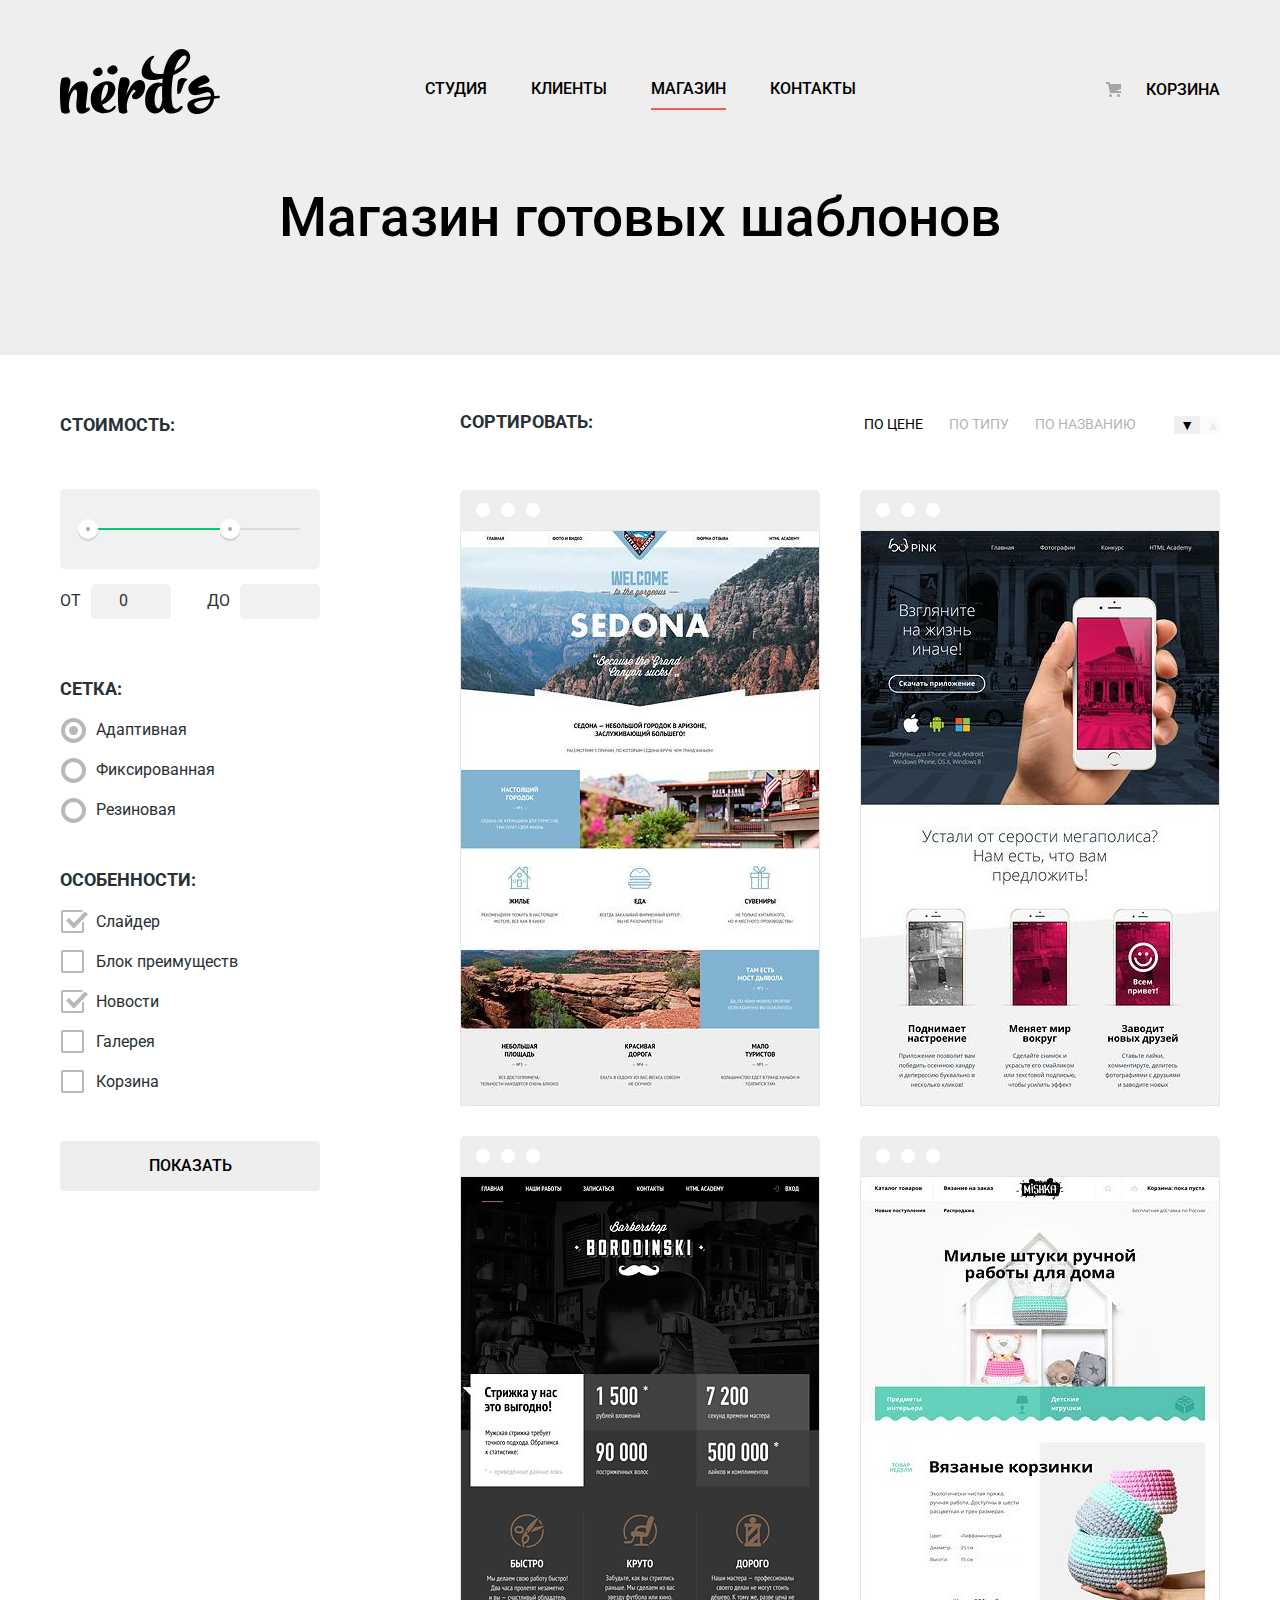
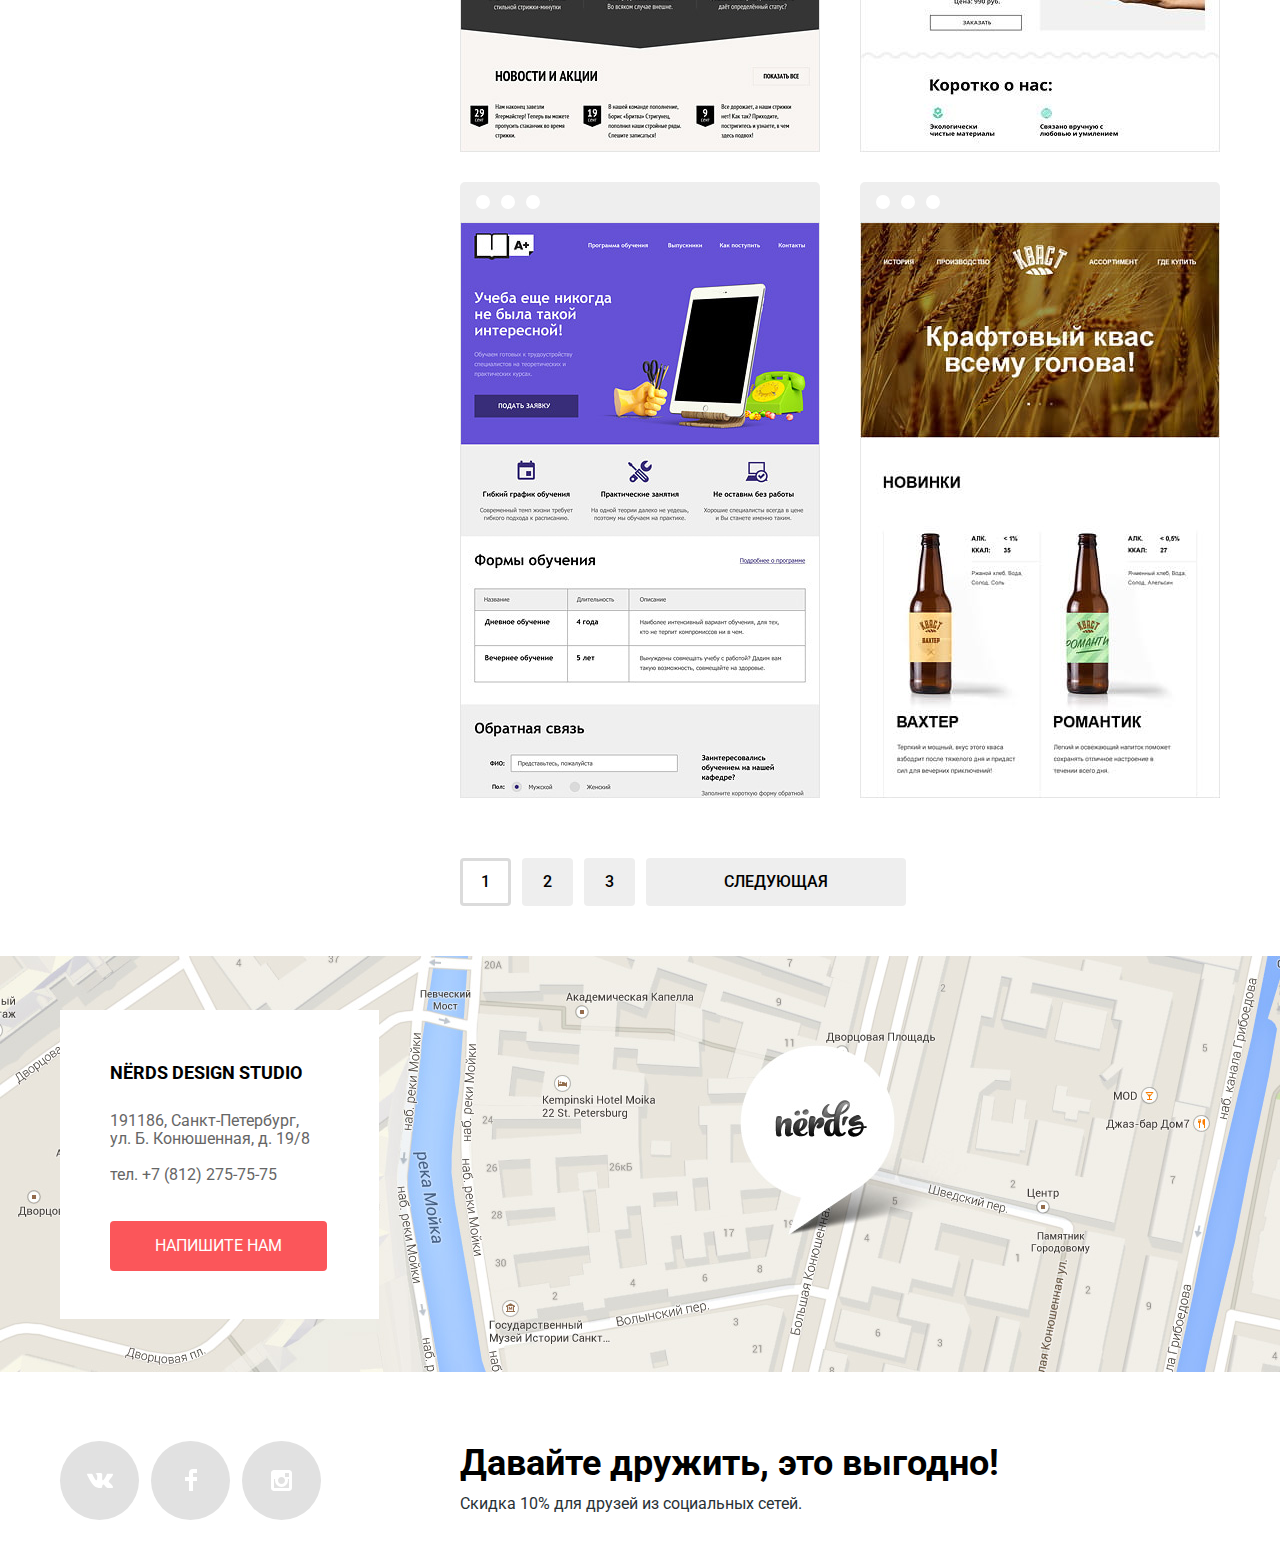
==== commit ee5183fa: "Fix map" ====
--- a/catalog.html
+++ b/catalog.html
@@ -3,12 +3,12 @@
   <head>
     <meta charset="utf-8" />
     <title>HTML Academy: Нёрдс</title>
-    <link rel="stylesheet" href="css/normalize.css" />
-    <link rel="stylesheet" href="css/style.css" />
     <link
       href="https://fonts.googleapis.com/css?family=Roboto:400,500,700&display=swap&subset=cyrillic"
       rel="stylesheet"
     />
+    <link rel="stylesheet" href="css/normalize.css" />
+    <link rel="stylesheet" href="css/style.css" />
   </head>
   <body>
     <header class="main-header">
@@ -334,20 +334,14 @@
           <div class="contacts-wrap">
             <h2 class="visually-hidden">Контакты студии</h2>
             <p class="contacts-title">Nёrds design studio</p>
-            <p>191186, Санкт-Петербург, ул.&nbsp;Б. Конюшенная, д. 19/8</p>
-            <p>тел. <a href="tel:+78122757575">+7 (812) 275-75-75</a></p>
+            <div class="contacts-address">
+              <p>191186, Санкт-Петербург, ул.&nbsp;Б. Конюшенная, д. 19/8</p>
+              <p>тел. <a href="tel:+78122757575">+7 (812) 275-75-75</a></p>
+            </div>
             <button class="button button-contacts" type="button">
               Напишите нам
             </button>
           </div>
-        </div>
-        <div class="contacts-map">
-          <img
-            src="img/map.jpg"
-            width="1440"
-            height="416"
-            alt="Адрес студии 191186, Санкт-Петербург, ул. Б. Конюшенная, д. 19/8"
-          />
         </div>
       </section>
     </main>
--- a/css/style.css
+++ b/css/style.css
@@ -18,6 +18,8 @@
   line-height: 24px;
   font-weight: 400;
   color: #283136;
+
+  min-width: 1200px;
 
   background-color: #ffffff;
 }
@@ -343,7 +345,7 @@
 }
 
 .benefits-text-column {
-  width: 650px;
+  width: 654px;
 }
 
 .benefits-lead {
@@ -496,22 +498,6 @@
 
 .partners-wrap img:hover {
   opacity: 1;
-}
-
-.contacts {
-  line-height: 18px;
-  color: #666666;
-}
-
-.contacts-title {
-  color: #000000;
-  font-weight: 700;
-  text-transform: uppercase;
-}
-
-.catalog-wrap {
-  display: flex;
-  justify-content: space-between;
 }
 
 .main-title {
@@ -823,6 +809,11 @@
 .current-sort-button {
   color: #010101;
   opacity: 1;
+}
+
+.catalog-wrap {
+  display: flex;
+  justify-content: space-between;
 }
 
 .catalog-list {
@@ -984,44 +975,51 @@
 }
 
 .contacts {
+  padding-top: 40px;
   margin-top: 16px;
+  line-height: 18px;
+  color: #666666;
   position: relative;
+  height: 416px;
+
+  background-image: url("../img/map.jpg");
+  background-position: center;
+  background-repeat: no-repeat;
 }
 
 .contacts-wrap {
   position: relative;
   box-sizing: border-box;
   width: 319px;
-  height: 308px;
+  max-height: 344px;
+
   background-color: #ffffff;
-  top: 74px;
+  top: 34px;
   left: 0;
   z-index: 1;
 
+  padding-top: 31px;
   padding-left: 50px;
-  padding-top: 36px;
+  padding-bottom: 48px;
   padding-right: 49px;
 }
 
-.contacts-wrap::after {
-  content: "";
-  position: absolute;
-
-  top: 35px;
-  left: 680px;
-
-  width: 231px;
-  height: 190px;
-
-  background-image: url("../img/map-marker.png");
-  background-repeat: no-repeat;
-  background-position: 0 0;
-}
-
 .contacts-title {
+  color: #000000;
   font-size: 18px;
   font-weight: 700;
-  margin-bottom: 29px;
+  margin-bottom: 9px;
+  line-height: 28px;
+  text-transform: uppercase;
+
+  overflow: hidden;
+  max-height: 56px;
+}
+
+.contacts-address {
+  margin-top: 0;
+  overflow: hidden;
+  max-height: 108px;
 }
 
 .contacts a {
@@ -1030,21 +1028,14 @@
 }
 
 .button-contacts {
-  margin-top: 20px;
+  margin-top: 19px;
   padding-left: 45px;
   padding-right: 45px;
 }
 
-.contacts-map {
-  margin-top: 20px;
-  position: absolute;
-  top: 0;
-  left: 0;
-}
-
 .main-footer-wrap {
   display: flex;
-  margin-top: 185px;
+  margin-top: 37px;
   align-items: center;
   padding-bottom: 20px;
 }
@@ -1147,7 +1138,7 @@
 
 .modal {
   display: block;
-  /*  display: none; */
+  display: none;
   position: absolute;
   box-sizing: border-box;
 
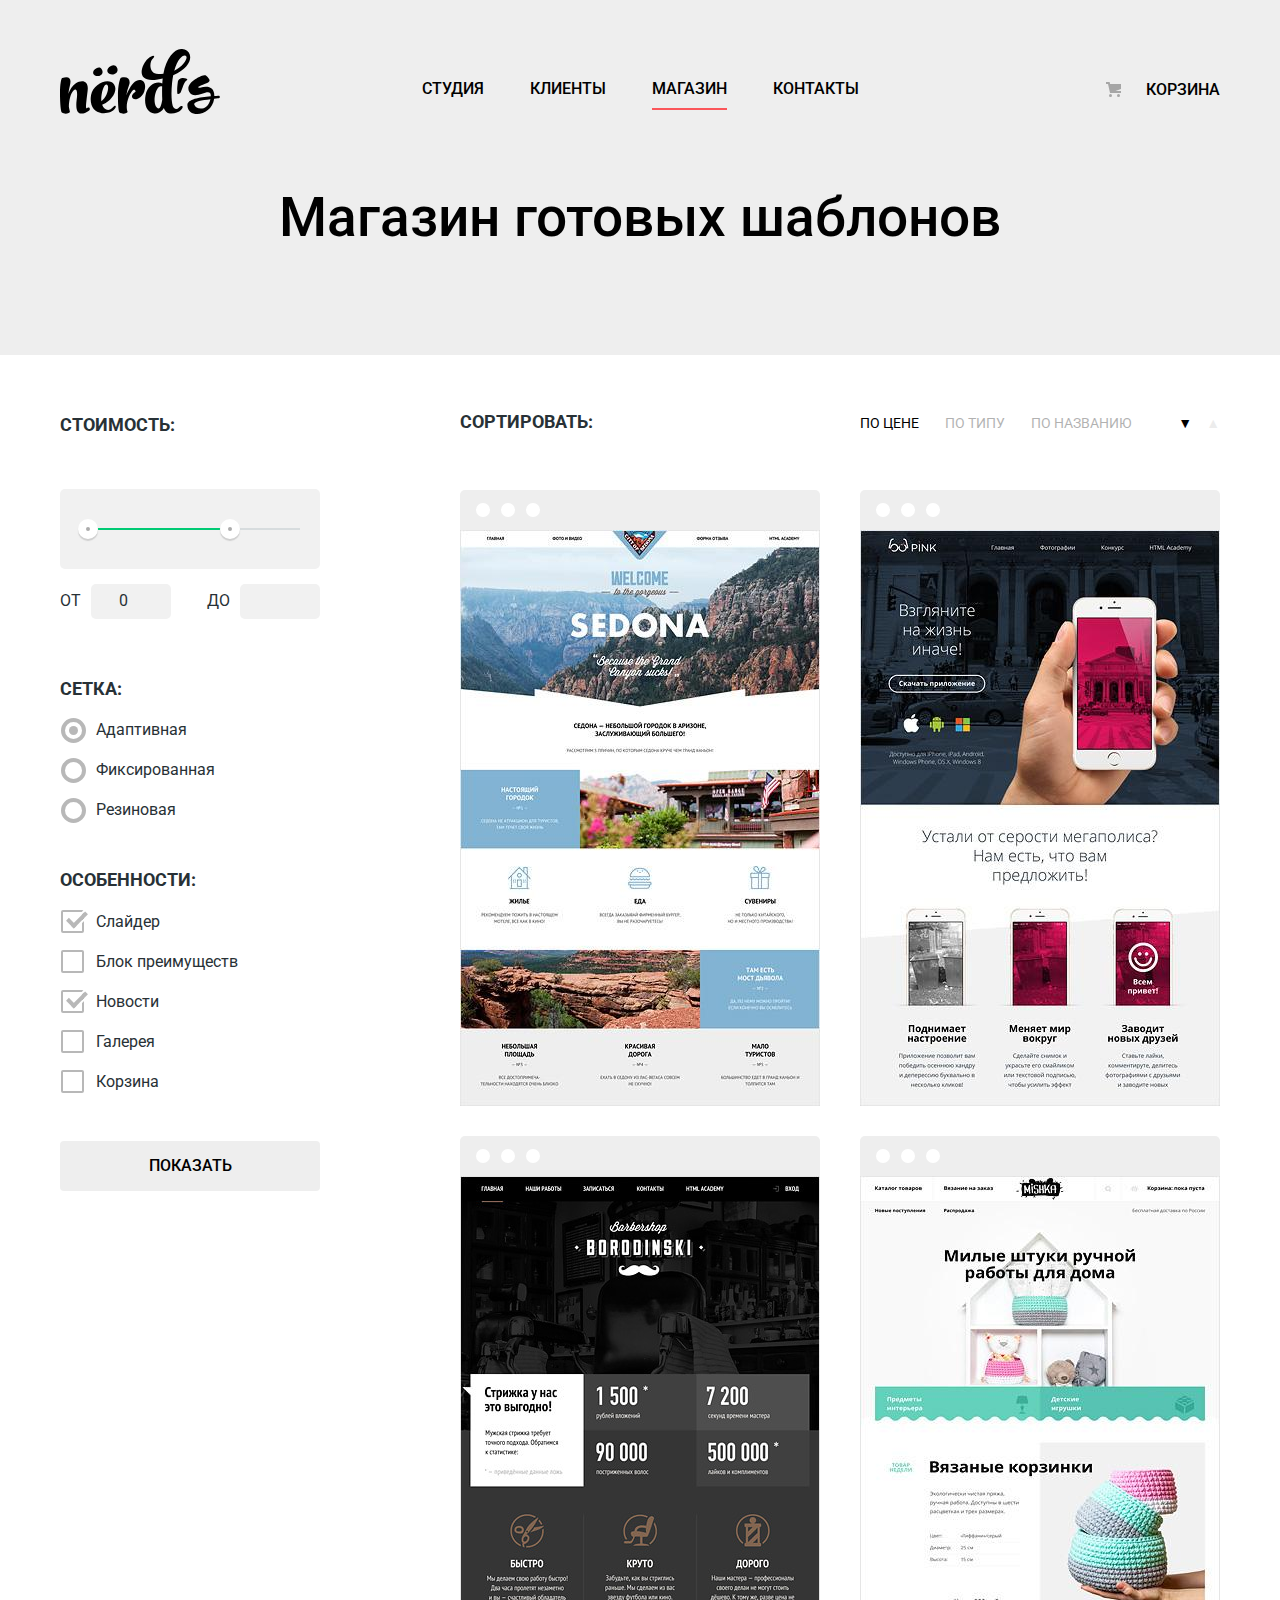
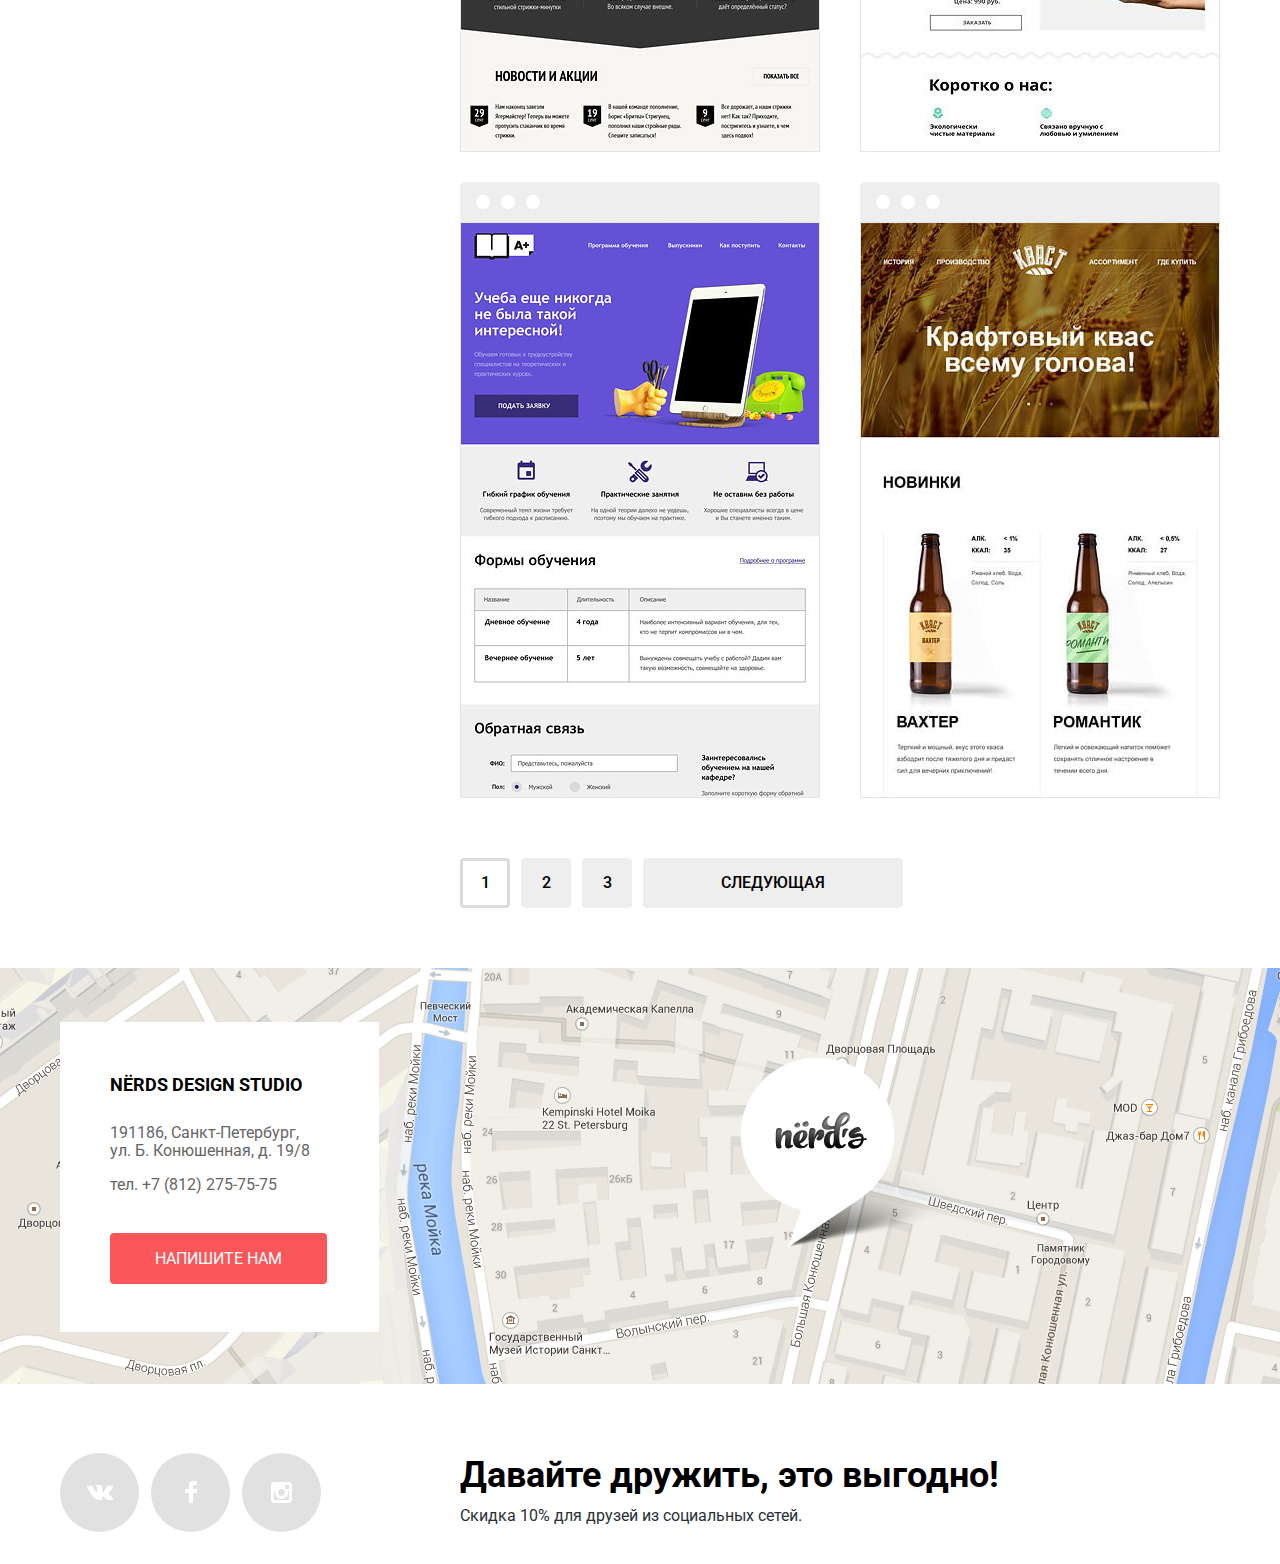
==== commit afd4b86c: "Make modal, fix slider, fix pagination, fix map, fix partners" ====
--- a/catalog.html
+++ b/catalog.html
@@ -26,7 +26,7 @@
             <li><a href="studio.html">Студия</a></li>
             <li><a href="clients.html">Клиенты</a></li>
             <li class="site-navigation-current">
-              <a href="catalog.html">Магазин</a>
+              <a class="site-navigation-current-active">Магазин</a>
             </li>
             <li><a href="contacts.html">Контакты</a></li>
           </ul>
@@ -160,21 +160,14 @@
           <div class="sort-wrap">
             <p class="sort-title">Сортировать:</p>
             <ul class="list sort-list">
-              <li class="sort-item"><a class="current-sort">По цене</a></li>
+              <li class="sort-item current-sort-item"><a>По цене</a></li>
               <li class="sort-item"><a href="#">По типу</a></li>
               <li class="sort-item"><a href="#">По названию</a></li>
-              <li class="sort-item">
-                <button
-                  class="button-reset button-sort-down current-sort-button"
-                  type="button"
-                >
-                  ▼
-                </button>
+              <li class="sort-item-btn">
+                <a class="button-sort button-sort-down  current-sort-btn">▼</a>
               </li>
-              <li class="sort-item">
-                <button class="button-reset button-sort-up" type="button">
-                  ▲
-                </button>
+              <li class="sort-item-btn">
+                <a class="button-sort button-sort-up">▲</a>
               </li>
             </ul>
           </div>
@@ -316,31 +309,32 @@
             </li>
           </ul>
           <ul class="list pagination-list">
-            <li class="pagination-item pagination-item-prev visually-hidden">
-              <a href="#">Следующая</a>
+            <li
+              class="pagination-item pagination-item-btn pagination-item-btn-hidden"
+            >
+              <a href="#">Предыдущая</a>
             </li>
             <li class="pagination-item pagination-item-current"><a>1</a></li>
             <li class="pagination-item"><a href="#">2</a></li>
             <li class="pagination-item"><a href="#">3</a></li>
-            <li class="pagination-item pagination-item-next">
+            <li class="pagination-item pagination-item-btn">
               <a href="#">Следующая</a>
             </li>
           </ul>
         </section>
       </div>
-
       <section class="contacts">
         <div class="container">
           <div class="contacts-wrap">
             <h2 class="visually-hidden">Контакты студии</h2>
             <p class="contacts-title">Nёrds design studio</p>
-            <div class="contacts-address">
+            <address class="contacts-address">
               <p>191186, Санкт-Петербург, ул.&nbsp;Б. Конюшенная, д. 19/8</p>
               <p>тел. <a href="tel:+78122757575">+7 (812) 275-75-75</a></p>
-            </div>
-            <button class="button button-contacts" type="button">
+            </address>
+            <a class="button button-contacts" href="contac-us.html">
               Напишите нам
-            </button>
+            </a>
           </div>
         </div>
       </section>
@@ -350,7 +344,7 @@
       <div class="main-footer-wrap container">
         <ul class="list footer-social">
           <li>
-            <a class="social-button social-button-vk"
+            <a href="#" class="social-button social-button-vk"
               ><span class="visually-hidden">Вконтакте</span>
               <svg
                 xmlns="http://www.w3.org/2000/svg"
@@ -366,7 +360,7 @@
             </a>
           </li>
           <li>
-            <a class="social-button social-button-fb"
+            <a href="#" class="social-button social-button-fb"
               ><span class="visually-hidden">Фейсбук</span>
               <svg
                 xmlns="http://www.w3.org/2000/svg"
@@ -382,7 +376,7 @@
             </a>
           </li>
           <li>
-            <a class="social-button social-button-instagram"
+            <a href="#" class="social-button social-button-instagram"
               ><span class="visually-hidden">Инстаграм</span>
               <svg
                 xmlns="http://www.w3.org/2000/svg"
@@ -452,5 +446,30 @@
         </button>
       </div>
     </section>
+    <script>
+      var link = document.querySelector(".button-contacts");
+
+      var popup = document.querySelector(".modal");
+      var close = popup.querySelector(".modal-close");
+
+      link.addEventListener("click", function(evt) {
+        evt.preventDefault();
+        popup.classList.add("modal-show");
+      });
+
+      close.addEventListener("click", function(evt) {
+        evt.preventDefault();
+        popup.classList.remove("modal-show");
+      });
+
+      window.addEventListener("keydown", function(evt) {
+        if (evt.keyCode === 27) {
+          evt.preventDefault();
+          if (popup.classList.contains("modal-show")) {
+            popup.classList.remove("modal-show");
+          }
+        }
+      });
+    </script>
   </body>
 </html>
--- a/css/style.css
+++ b/css/style.css
@@ -159,8 +159,8 @@
   color: #000000;
 }
 
-.main-navigation a:hover,
-.main-navigation a:focus {
+.main-navigation a:not(.site-navigation-current-active):hover,
+.main-navigation a:not(.site-navigation-current-active):focus {
   color: #fb565a;
 }
 
@@ -174,8 +174,8 @@
 
 .site-navigation li {
   margin-top: 21px;
-  margin-right: 22px;
-  margin-left: 22px;
+  margin-right: 23px;
+  margin-left: 23px;
   padding-bottom: 6px;
 }
 
@@ -207,6 +207,8 @@
 
 .slider-wrapper {
   transition: background-image 0.1s ease;
+  max-width: 1200px;
+  margin: 0 auto;
 }
 
 .slider {
@@ -269,7 +271,7 @@
 #product-1:checked ~ .slider-wrapper {
   background-image: url("../img/slide-iphone.png");
   background-repeat: no-repeat;
-  background-position: 460px 0;
+  background-position: 450px 0;
 }
 
 #product-2:checked ~ .slider-wrapper {
@@ -305,12 +307,13 @@
 .products-list {
   display: flex;
   flex-wrap: wrap;
-  margin-top: 79px;
+  margin-top: 59px;
   margin-bottom: 80px;
 }
 
 .products-item {
   flex-basis: 300px;
+  margin-top: 20px;
   margin-right: 100px;
 }
 
@@ -337,6 +340,11 @@
   color: #283136;
 }
 
+.products-item-img {
+  width: 300px;
+  height: 146px;
+}
+
 .benefits {
   display: flex;
   justify-content: space-between;
@@ -445,6 +453,8 @@
   line-height: 18px;
 }
 
+/*
+
 .partners-wrap {
   display: flex;
   justify-content: space-around;
@@ -473,7 +483,7 @@
   vertical-align: middle;
 }
 
-/*
+
 .partners-wrap li:not(:last-child) {
   top: auto;
   bottom: auto;
@@ -481,10 +491,44 @@
   border-right: 2px solid #efefef;
 }
 */
+
+.partners-wrap {
+  width: 1160px;
+
+  margin-top: 46px;
+  margin-bottom: 44px;
+
+  padding-top: 46px;
+  padding-bottom: 38px;
+
+  border-top: 2px solid #efefef;
+  border-bottom: 2px solid #efefef;
+
+  overflow: hidden;
+}
+
+.partners-list {
+  display: flex;
+  margin: 0 -20px;
+  position: relative;
+}
+
+.partners-item {
+  box-sizing: border-box;
+  position: relative;
+  display: flex;
+  justify-content: center;
+  align-items: center;
+
+  width: 100%;
+  max-width: 300px;
+}
+
 .partners-wrap li:not(:last-child)::after {
   content: "";
   vertical-align: middle;
-  top: 63px;
+  top: 18px;
+  right: -1px;
   position: absolute;
 
   height: 52px;
@@ -652,7 +696,7 @@
   width: 17px;
   height: 17px;
 
-  border: 4px solid#4d4d4d;
+  border: 4px solid #4d4d4d;
   border-radius: 50%;
 
   opacity: 0.4;
@@ -688,7 +732,7 @@
   width: 19px;
   height: 19px;
 
-  border: 2px solid#4d4d4d;
+  border: 2px solid #4d4d4d;
   border-radius: 2px;
 
   opacity: 0.4;
@@ -758,9 +802,9 @@
   padding-top: 0;
 }
 
-.sort-list a {
-  margin-top: 0;
-  padding-top: 0;
+.sort-item {
+  display: flex;
+  margin-top: 11px;
   line-height: 0;
   color: #000000;
   opacity: 0.3;
@@ -768,46 +812,49 @@
   font-size: 14px;
 }
 
+.sort-item-btn {
+  margin-top: 11px;
+  line-height: 0;
+}
+
+.sort-item a {
+  color: #000000;
+}
+
 .sort-list a:hover,
 .sort-list a:focus {
   opacity: 0.6;
 }
 
-.sort-list a:active,
-.sort-item .current-sort {
+.sort-list a:active {
   opacity: 1;
 }
 
-.button-reset {
-  border: none;
-  display: block;
+.button-sort {
+  display: inline-block;
   color: #a6a6a6;
   cursor: pointer;
   opacity: 0.2;
   font-size: 14px;
-  margin-top: 4px;
+  margin-right: 0;
+}
+
+.button-sort-down {
+  margin-left: 20px;
+  margin-right: 7px;
 }
 
 .button-sort-up {
   margin-right: 0;
-  padding-right: 0;
-}
-
-.button-sort-down {
-  margin-left: 12px;
-}
-
-.button-sort-up:hover,
-.button-sort-up:focus,
-.button-sort-down:hover,
-.button-sort-down:focus {
+  margin-left: 7px;
+}
+
+.current-sort-item {
   opacity: 1;
 }
 
-.button-sort-up:active,
-.button-sort-down:active,
-.current-sort-button {
-  color: #010101;
+.current-sort-btn {
+  color: #000000;
   opacity: 1;
 }
 
@@ -886,7 +933,7 @@
   background-color: #eeeeee;
   text-align: center;
   width: 360px;
-  height: 231px;
+
   bottom: 0;
   padding-left: 50px;
   padding-right: 50px;
@@ -908,6 +955,9 @@
   margin-bottom: 10px;
   font-weight: 700;
   text-transform: uppercase;
+
+  max-height: 52px;
+  overflow: hidden;
 }
 
 .catalog-item-title:hover,
@@ -923,30 +973,44 @@
   color: #666666;
   line-height: 18px;
   margin-top: 18px;
+
+  max-height: 180px;
+  overflow: hidden;
 }
 
 .button-item {
   width: 200px;
   margin-top: 14px;
+  margin-bottom: 45px;
 }
 
 .pagination-list {
   display: flex;
   flex-wrap: wrap;
   margin-top: 60px;
-  margin-bottom: 14px;
+  margin-bottom: 24px;
 }
 
 .pagination-item {
+  box-sizing: border-box;
   margin-right: 11px;
+
+  text-align: center;
 }
 
 .pagination-item a {
-  display: block;
-  padding: 12px 21px;
+  display: flex;
+  box-sizing: border-box;
+
   text-transform: uppercase;
   font-weight: 500;
   color: #000000;
+  width: 50px;
+  height: 50px;
+
+  align-items: center;
+  justify-content: center;
+
   background-color: #eeeeee;
   border-radius: 4px;
   cursor: pointer;
@@ -954,7 +1018,6 @@
 
 .pagination-item-current a {
   background-color: #ffffff;
-  padding: 9px 18px;
   border: 3px solid #dbdbdb;
 }
 
@@ -969,9 +1032,13 @@
   box-shadow: inset 0px 3px 0 0 rgba(0, 1, 1, 0.1);
 }
 
-.pagination-item-next a {
-  padding-left: 78px;
-  padding-right: 78px;
+.pagination-item-btn a {
+  width: 260px;
+  height: 50px;
+}
+
+.pagination-item-btn-hidden {
+  display: none;
 }
 
 .contacts {
@@ -1018,19 +1085,28 @@
 
 .contacts-address {
   margin-top: 0;
+  font-style: normal;
   overflow: hidden;
   max-height: 108px;
 }
 
 .contacts a {
   color: #666666;
-  line-height: 22px;
+  line-height: 17px;
+  color: white;
+}
+
+.contacts-address a {
+  color: #666666;
 }
 
 .button-contacts {
-  margin-top: 19px;
+  display: inline-block;
+  color: #ffffff;
+  margin-top: 23px;
   padding-left: 45px;
   padding-right: 45px;
+  cursor: pointer;
 }
 
 .main-footer-wrap {
@@ -1136,8 +1212,25 @@
   margin: 0 auto;
 }
 
+@keyframes bounce {
+  0% {
+    transform: translateY(2000px);
+  }
+
+  70% {
+    transform: translateY(-30px);
+  }
+
+  90% {
+    transform: translateY(10px);
+  }
+
+  100% {
+    transform: translateY(0);
+  }
+}
+
 .modal {
-  display: block;
   display: none;
   position: absolute;
   box-sizing: border-box;
@@ -1153,6 +1246,13 @@
   background-color: #ffffff;
   box-shadow: 0px 20px 40px 0 rgba(0, 1, 1, 0.75);
   z-index: 2;
+  animation: bounce 0.7s;
+}
+
+.modal-show {
+  display: block;
+
+  animation: bounce 0.7s;
 }
 
 .modal h2 {
@@ -1250,6 +1350,8 @@
   opacity: 0.3;
 
   cursor: pointer;
+
+  background-color: #ffffff;
 }
 
 .modal-close:hover,
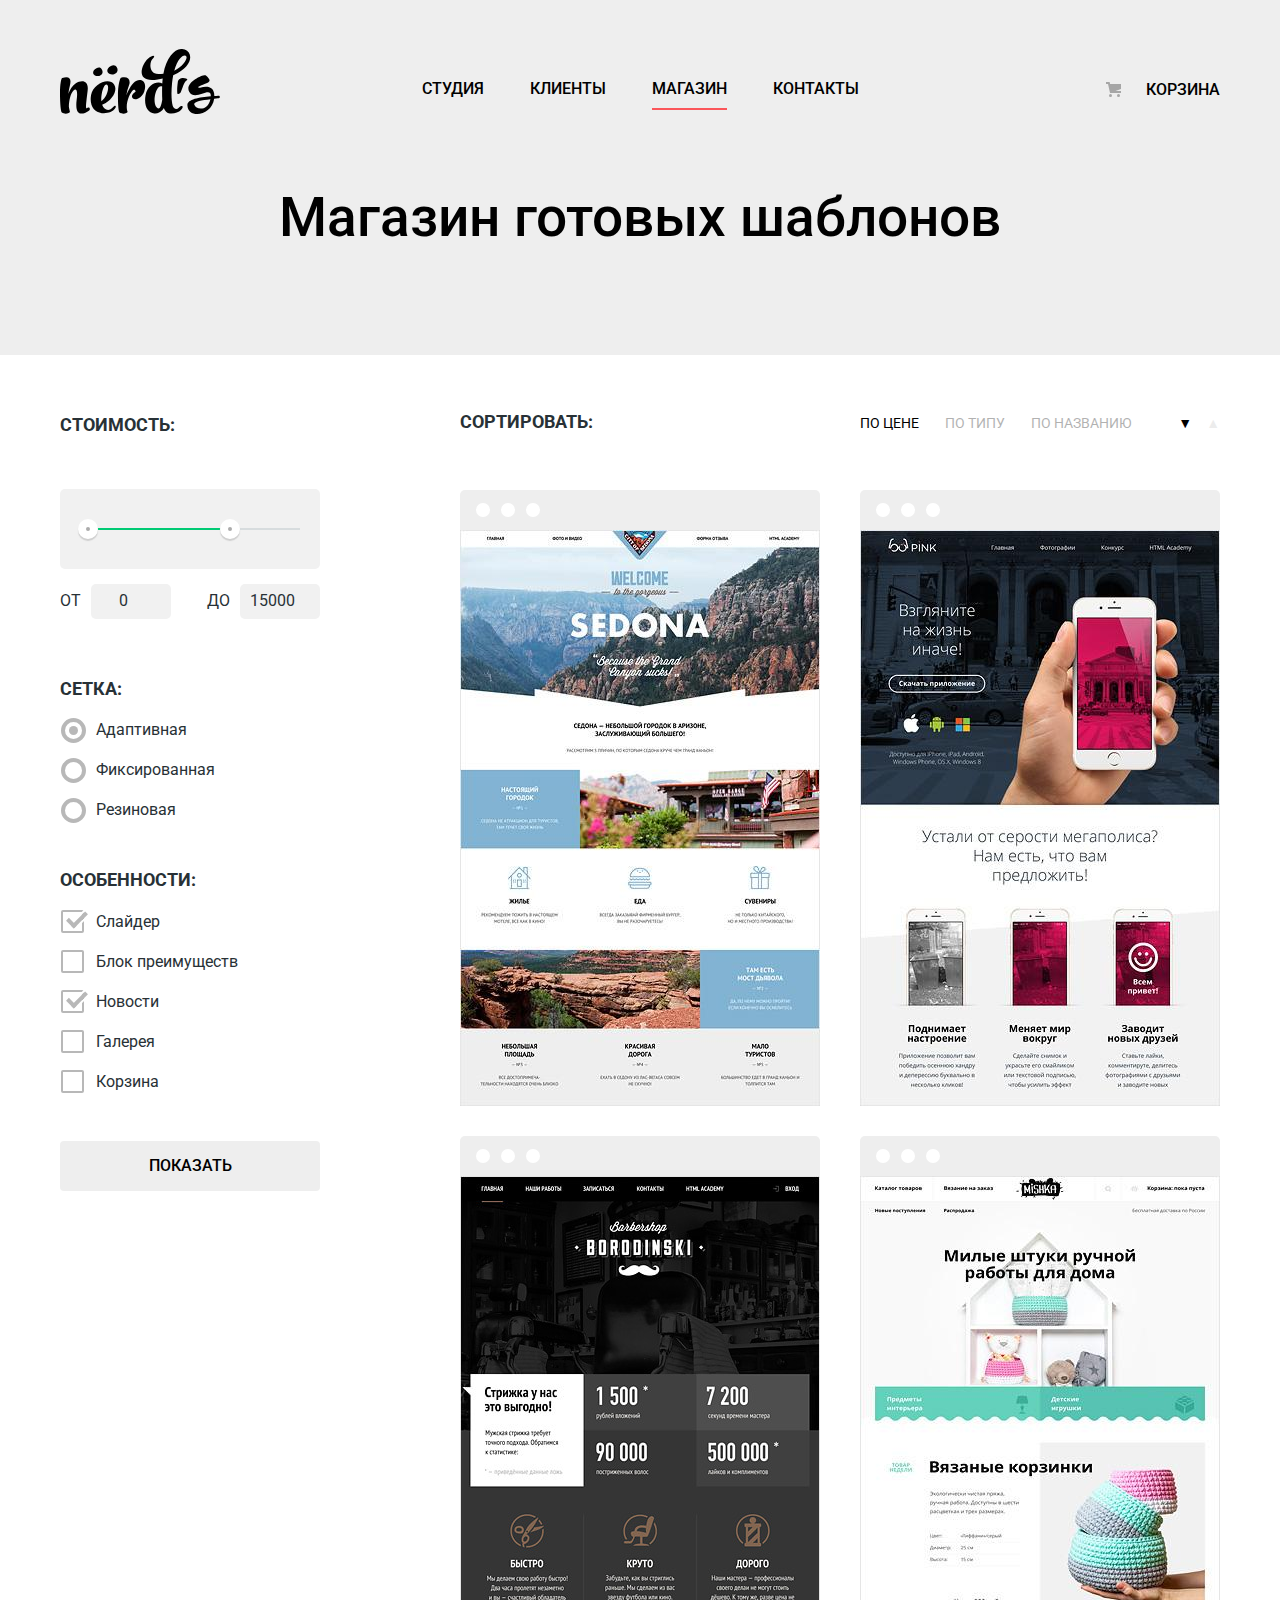
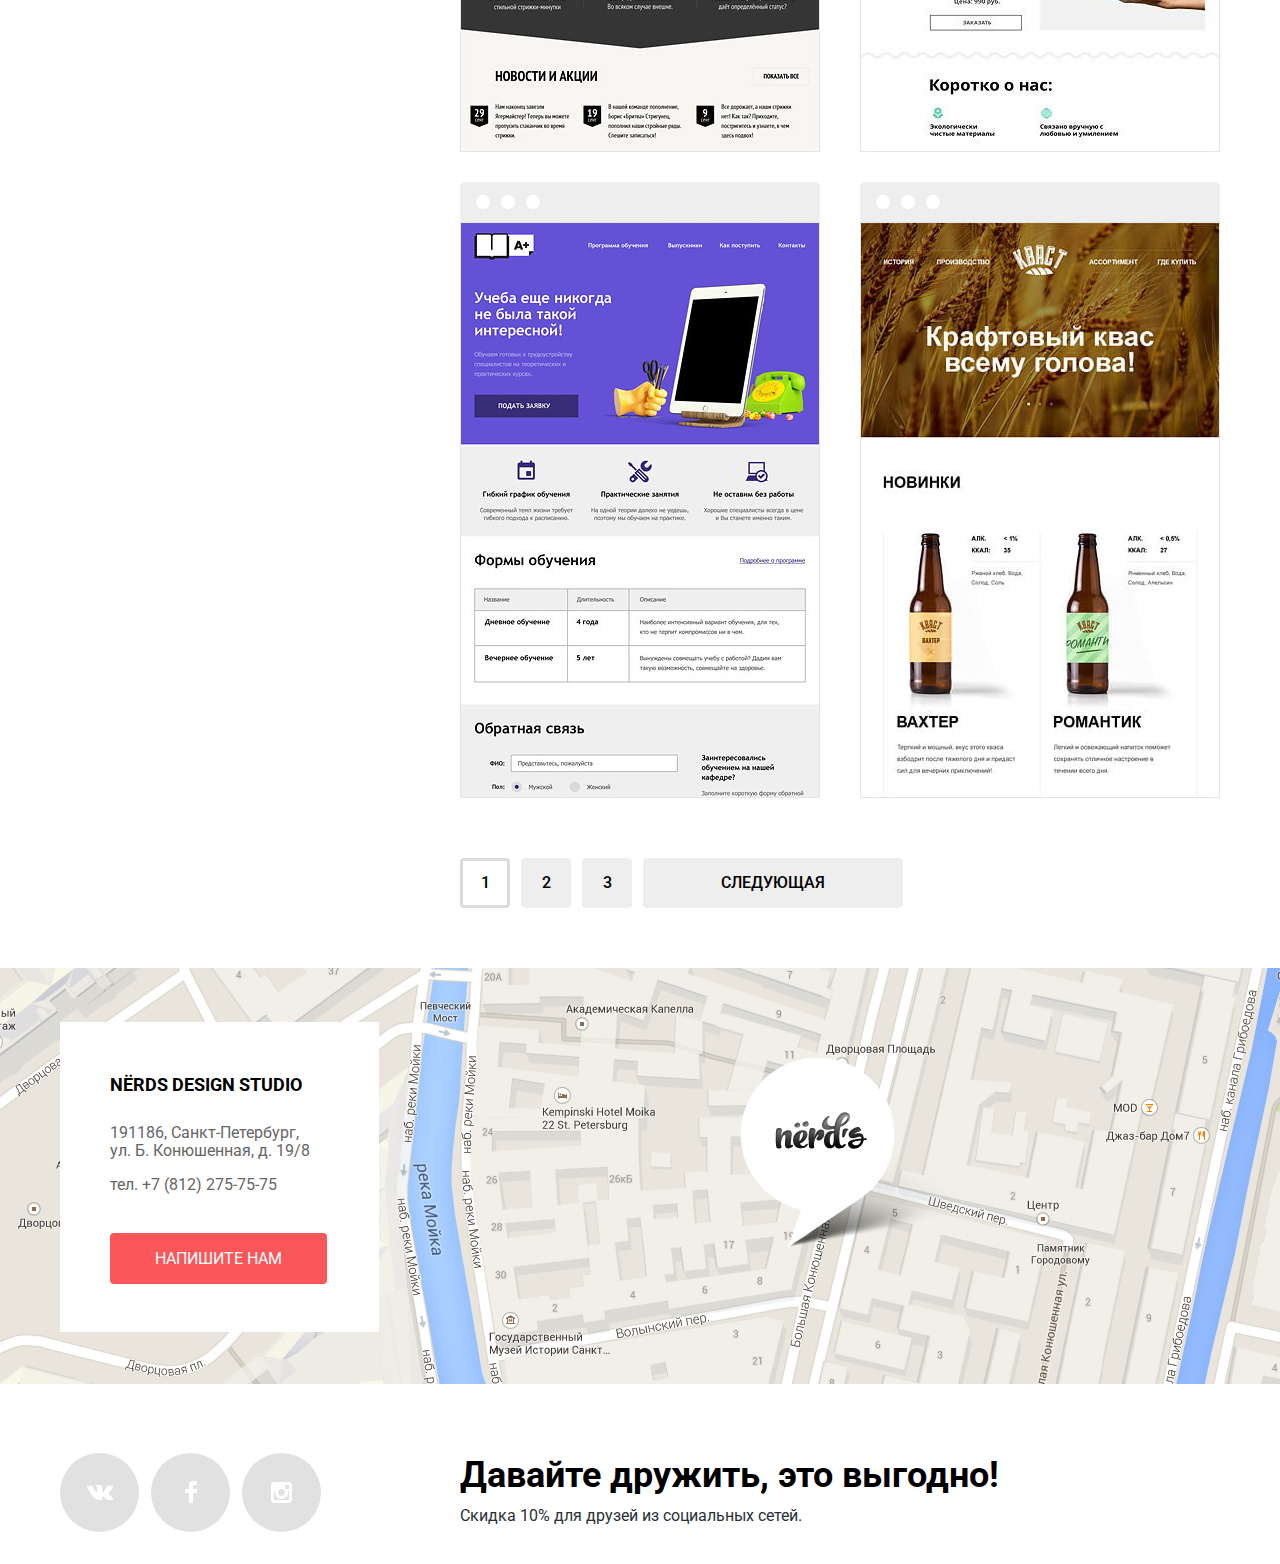
==== commit c4557f90: "fix form" ====
--- a/catalog.html
+++ b/catalog.html
@@ -60,7 +60,7 @@
                     >От<input name="min-price" type="number" value="0" />
                   </label>
                   <label class="max-price"
-                    >До<input name="max-price" type="number" value="15 000" />
+                    >До<input name="max-price" type="number" value="15000" />
                   </label>
                 </div>
               </div>
@@ -430,7 +430,6 @@
             <label for="appointment-mail-text">Текст письма:</label>
             <textarea
               class="text-form"
-              type="text"
               name="mail-text"
               placeholder="В свободной форме"
               id="appointment-mail-text"
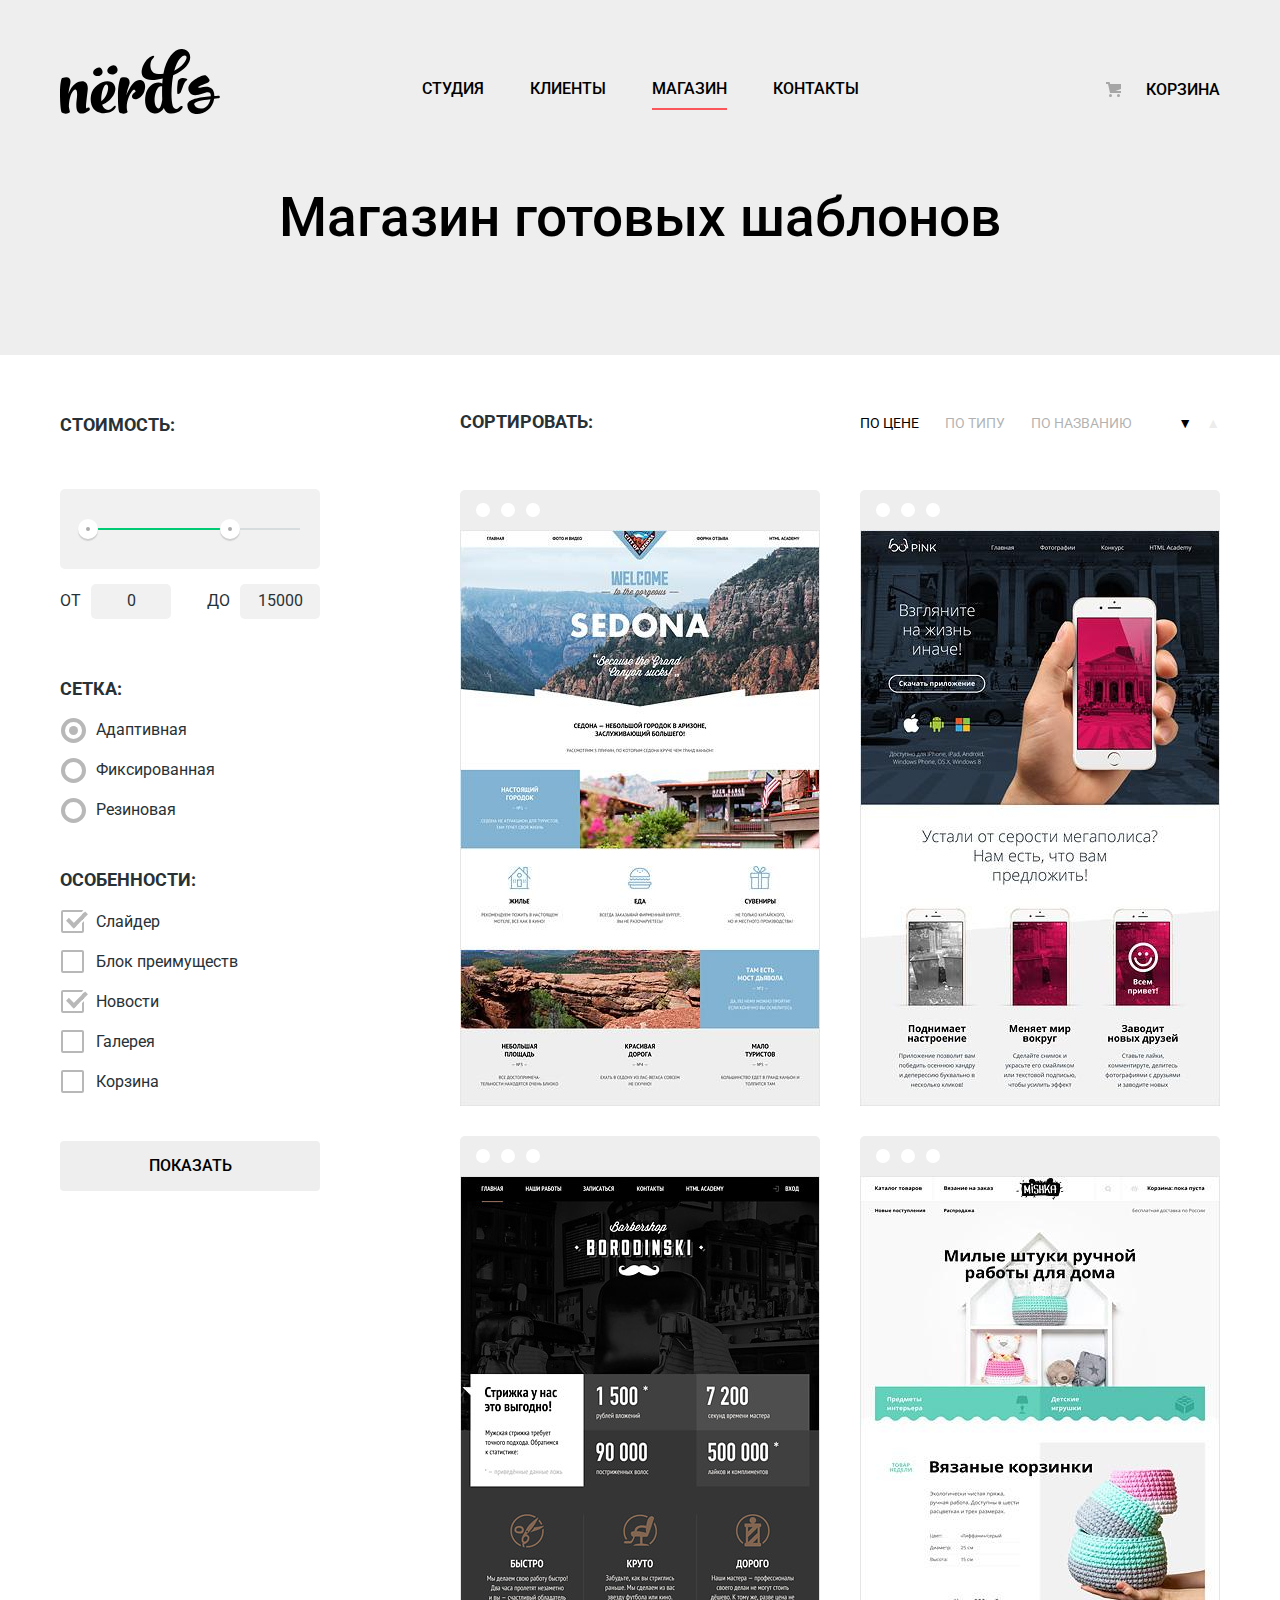
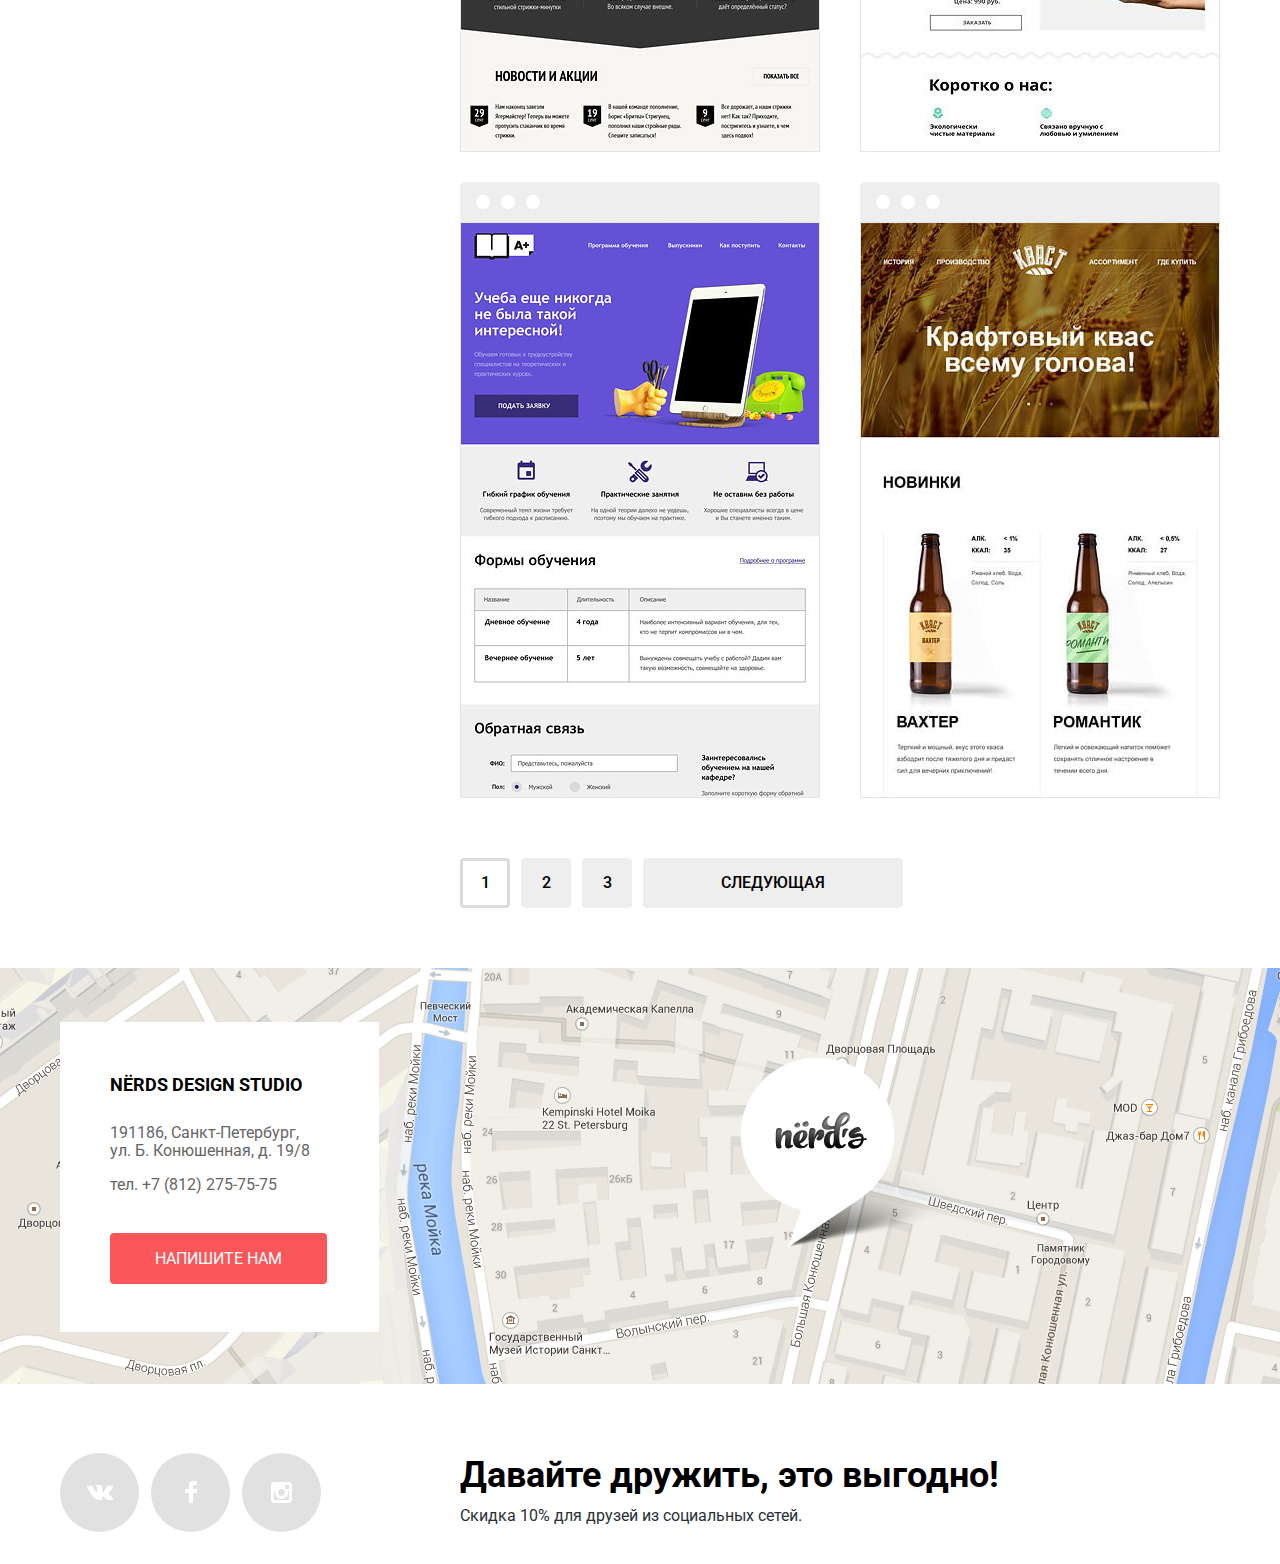
==== commit 417e43e5: "fix script, fix alt for elements" ====
--- a/catalog.html
+++ b/catalog.html
@@ -19,7 +19,7 @@
               src="img/nerds-logo.svg"
               width="160"
               height="65"
-              alt="Логотип дизайн студии «Nëerd's"
+              alt="На главную страницу"
             />
           </a>
           <ul class="list site-navigation">
@@ -52,14 +52,24 @@
                   <div class="scale">
                     <div class="bar" style="margin-left: 0; width: 70%;"></div>
                   </div>
-                  <div class="toggle toggle-min"></div>
-                  <div class="toggle toggle-max"></div>
+                  <div class="toggle toggle-min">
+                    <span class="visually-hidden"
+                      >Слайдер минимальной стоимости</span
+                    >
+                  </div>
+                  <div class="toggle toggle-max">
+                    <span class="visually-hidden"
+                      >Слайдер максимальной стоимости</span
+                    >
+                  </div>
                 </div>
                 <div class="price-controls">
                   <label class="min-price"
+                    ><span class="visually-hidden">Минимальная стоимость</span
                     >От<input name="min-price" type="number" value="0" />
                   </label>
                   <label class="max-price"
+                    ><span class="visually-hidden">Максимальная стоимость</span
                     >До<input name="max-price" type="number" value="15000" />
                   </label>
                 </div>
@@ -151,7 +161,9 @@
               </ul>
             </fieldset>
             <button class="button button-filter" type="submit">
-              Показать
+              Показать<span class="visually-hidden"
+                >по примененным фильтрам</span
+              >
             </button>
           </form>
         </section>
@@ -160,14 +172,31 @@
           <div class="sort-wrap">
             <p class="sort-title">Сортировать:</p>
             <ul class="list sort-list">
-              <li class="sort-item current-sort-item"><a>По цене</a></li>
-              <li class="sort-item"><a href="#">По типу</a></li>
-              <li class="sort-item"><a href="#">По названию</a></li>
-              <li class="sort-item-btn">
-                <a class="button-sort button-sort-down  current-sort-btn">▼</a>
+              <li class="sort-item current-sort-item">
+                <a><span class="visually-hidden">Сортировка</span>По цене</a>
+              </li>
+              <li class="sort-item">
+                <a href="#"
+                  ><span class="visually-hidden">Сортировка</span>По типу</a
+                >
+              </li>
+              <li class="sort-item">
+                <a href="#"
+                  ><span class="visually-hidden">Сортировка</span>По названию</a
+                >
               </li>
               <li class="sort-item-btn">
-                <a class="button-sort button-sort-up">▲</a>
+                <a class="button-sort button-sort-down  current-sort-btn"
+                  ><span class="visually-hidden">Упорядочить по убыванию</span
+                  >▼</a
+                >
+              </li>
+              <li class="sort-item-btn">
+                <a class="button-sort button-sort-up"
+                  ><span class="visually-hidden"
+                    >Упорядочить по возрастанию</span
+                  >▲</a
+                >
               </li>
             </ul>
           </div>
@@ -312,13 +341,27 @@
             <li
               class="pagination-item pagination-item-btn pagination-item-btn-hidden"
             >
-              <a href="#">Предыдущая</a>
-            </li>
-            <li class="pagination-item pagination-item-current"><a>1</a></li>
-            <li class="pagination-item"><a href="#">2</a></li>
-            <li class="pagination-item"><a href="#">3</a></li>
+              <a href="#"
+                >Предыдущая<span class="visually-hidden">страница</span></a
+              >
+            </li>
+            <li class="pagination-item pagination-item-current">
+              <a><span class="visually-hidden">Показать странницу</span>1</a>
+            </li>
+            <li class="pagination-item">
+              <a href="#"
+                ><span class="visually-hidden">Показать странницу</span>2</a
+              >
+            </li>
+            <li class="pagination-item">
+              <a href="#"
+                ><span class="visually-hidden">Показать странницу</span>3</a
+              >
+            </li>
             <li class="pagination-item pagination-item-btn">
-              <a href="#">Следующая</a>
+              <a href="#"
+                >Следующая<span class="visually-hidden">страница</span></a
+              >
             </li>
           </ul>
         </section>
@@ -424,6 +467,7 @@
               name="email"
               placeholder="email@example.com"
               id="appointment-email"
+              required
             />
           </p>
           <p class="appointment-item appointment-item-text">
@@ -434,6 +478,7 @@
               placeholder="В свободной форме"
               id="appointment-mail-text"
               rows="4"
+              required
             ></textarea>
           </p>
           <button class="button button-appointment" type="submit">
@@ -445,30 +490,6 @@
         </button>
       </div>
     </section>
-    <script>
-      var link = document.querySelector(".button-contacts");
-
-      var popup = document.querySelector(".modal");
-      var close = popup.querySelector(".modal-close");
-
-      link.addEventListener("click", function(evt) {
-        evt.preventDefault();
-        popup.classList.add("modal-show");
-      });
-
-      close.addEventListener("click", function(evt) {
-        evt.preventDefault();
-        popup.classList.remove("modal-show");
-      });
-
-      window.addEventListener("keydown", function(evt) {
-        if (evt.keyCode === 27) {
-          evt.preventDefault();
-          if (popup.classList.contains("modal-show")) {
-            popup.classList.remove("modal-show");
-          }
-        }
-      });
-    </script>
+    <script src="js/script.js"></script>
   </body>
 </html>
--- a/css/style.css
+++ b/css/style.css
@@ -268,33 +268,33 @@
   cursor: pointer;
 }
 
-#product-1:checked ~ .slider-wrapper {
+.slide-1:checked ~ .slider-wrapper {
   background-image: url("../img/slide-iphone.png");
   background-repeat: no-repeat;
   background-position: 450px 0;
 }
 
-#product-2:checked ~ .slider-wrapper {
+.slide-2:checked ~ .slider-wrapper {
   background-image: url("../img/slide-mac.png");
   background-repeat: no-repeat;
   background-position: 525px 0;
 }
 
-#product-3:checked ~ .slider-wrapper {
+.slide-3:checked ~ .slider-wrapper {
   background-image: url("../img/slide-ipad.png");
   background-repeat: no-repeat;
   background-position: 430px 0px;
 }
 
-#product-1:checked ~ .slider-wrapper #slide1,
-#product-2:checked ~ .slider-wrapper #slide2,
-#product-3:checked ~ .slider-wrapper #slide3 {
+.slide-1:checked ~ .slider-wrapper #slide1,
+.slide-2:checked ~ .slider-wrapper #slide2,
+.slide-3:checked ~ .slider-wrapper #slide3 {
   display: block;
 }
 
-#product-1:checked ~ .slider-wrapper label[for="product-1"],
-#product-2:checked ~ .slider-wrapper label[for="product-2"],
-#product-3:checked ~ .slider-wrapper label[for="product-3"] {
+.slide-1:checked ~ .slider-wrapper label[for="product-1"],
+.slide-2:checked ~ .slider-wrapper label[for="product-2"],
+.slide-3:checked ~ .slider-wrapper label[for="product-3"] {
   position: relative;
   width: 18px;
   height: 18px;
@@ -440,6 +440,12 @@
 }
 
 .benefits-desk dd {
+  font-size: 16px;
+  line-height: 18px;
+  margin-left: 0;
+}
+
+.benefits-desk dt {
   color: #000000;
   font-size: 45px;
   font-weight: 700;
@@ -447,50 +453,6 @@
   margin-left: 0;
   margin-bottom: 29px;
 }
-
-.benefits-desk dt {
-  font-size: 16px;
-  line-height: 18px;
-}
-
-/*
-
-.partners-wrap {
-  display: flex;
-  justify-content: space-around;
-  align-items: center;
-  vertical-align: middle;
-  position: relative;
-  flex-wrap: wrap;
-  flex-grow: 1;
-
-  margin-top: 46px;
-  margin-bottom: 44px;
-
-  padding-top: 46px;
-  padding-bottom: 38px;
-
-  border-top: 2px solid #efefef;
-  border-bottom: 2px solid #efefef;
-}
-
-.partners-wrap li {
-  flex-basis: 160px;
-
-  text-align: center;
-  flex-wrap: wrap;
-  flex-grow: 1;
-  vertical-align: middle;
-}
-
-
-.partners-wrap li:not(:last-child) {
-  top: auto;
-  bottom: auto;
-  height: 40px;
-  border-right: 2px solid #efefef;
-}
-*/
 
 .partners-wrap {
   width: 1160px;
@@ -629,6 +591,16 @@
   font-size: 0;
 }
 
+input::-webkit-outer-spin-button,
+input::-webkit-inner-spin-button {
+  -webkit-appearance: none;
+  margin: 0;
+}
+
+input[type="number"] {
+  -moz-appearance: textfield;
+}
+
 .price-controls label {
   display: inline-block;
   width: 50%;
@@ -704,6 +676,7 @@
 
 .filter-input:disabled + label {
   opacity: 0.1;
+  cursor: default;
 }
 
 .filter-input-radio:checked + label::after {
@@ -1144,48 +1117,6 @@
 .social-button:active path {
   opacity: 0.3;
 }
-
-/* 
-
-На всякий случай оставил удалю когда узнаю как правильно.
-
-.social-button-vk::after {
-  content: "";
-  width: 26px;
-  height: 15px;
-
-  background-image: url("../img/vk-icon.svg");
-  background-repeat: no-repeat;
-  background-position: 0 0;
-}
-
-.social-button-fb::after {
-  content: "";
-  width: 12px;
-  height: 22px;
-
-  background-image: url("../img/fb-icon.svg");
-  background-repeat: no-repeat;
-  background-position: 0 0;
-}
-
-.social-button-instagram::after {
-  content: "";
-  width: 21px;
-  height: 21px;
-
-  background-image: url("../img/insta-icon.svg");
-  background-repeat: no-repeat;
-  background-position: 0 0;
-}
-
-.social-button-vk::after:active,
-.social-button-fb::after:active,
-.social-button-instagram::after:active {
-  opacity: 0.3;
-}
-
-*/
 
 .call-to-action {
   display: block;
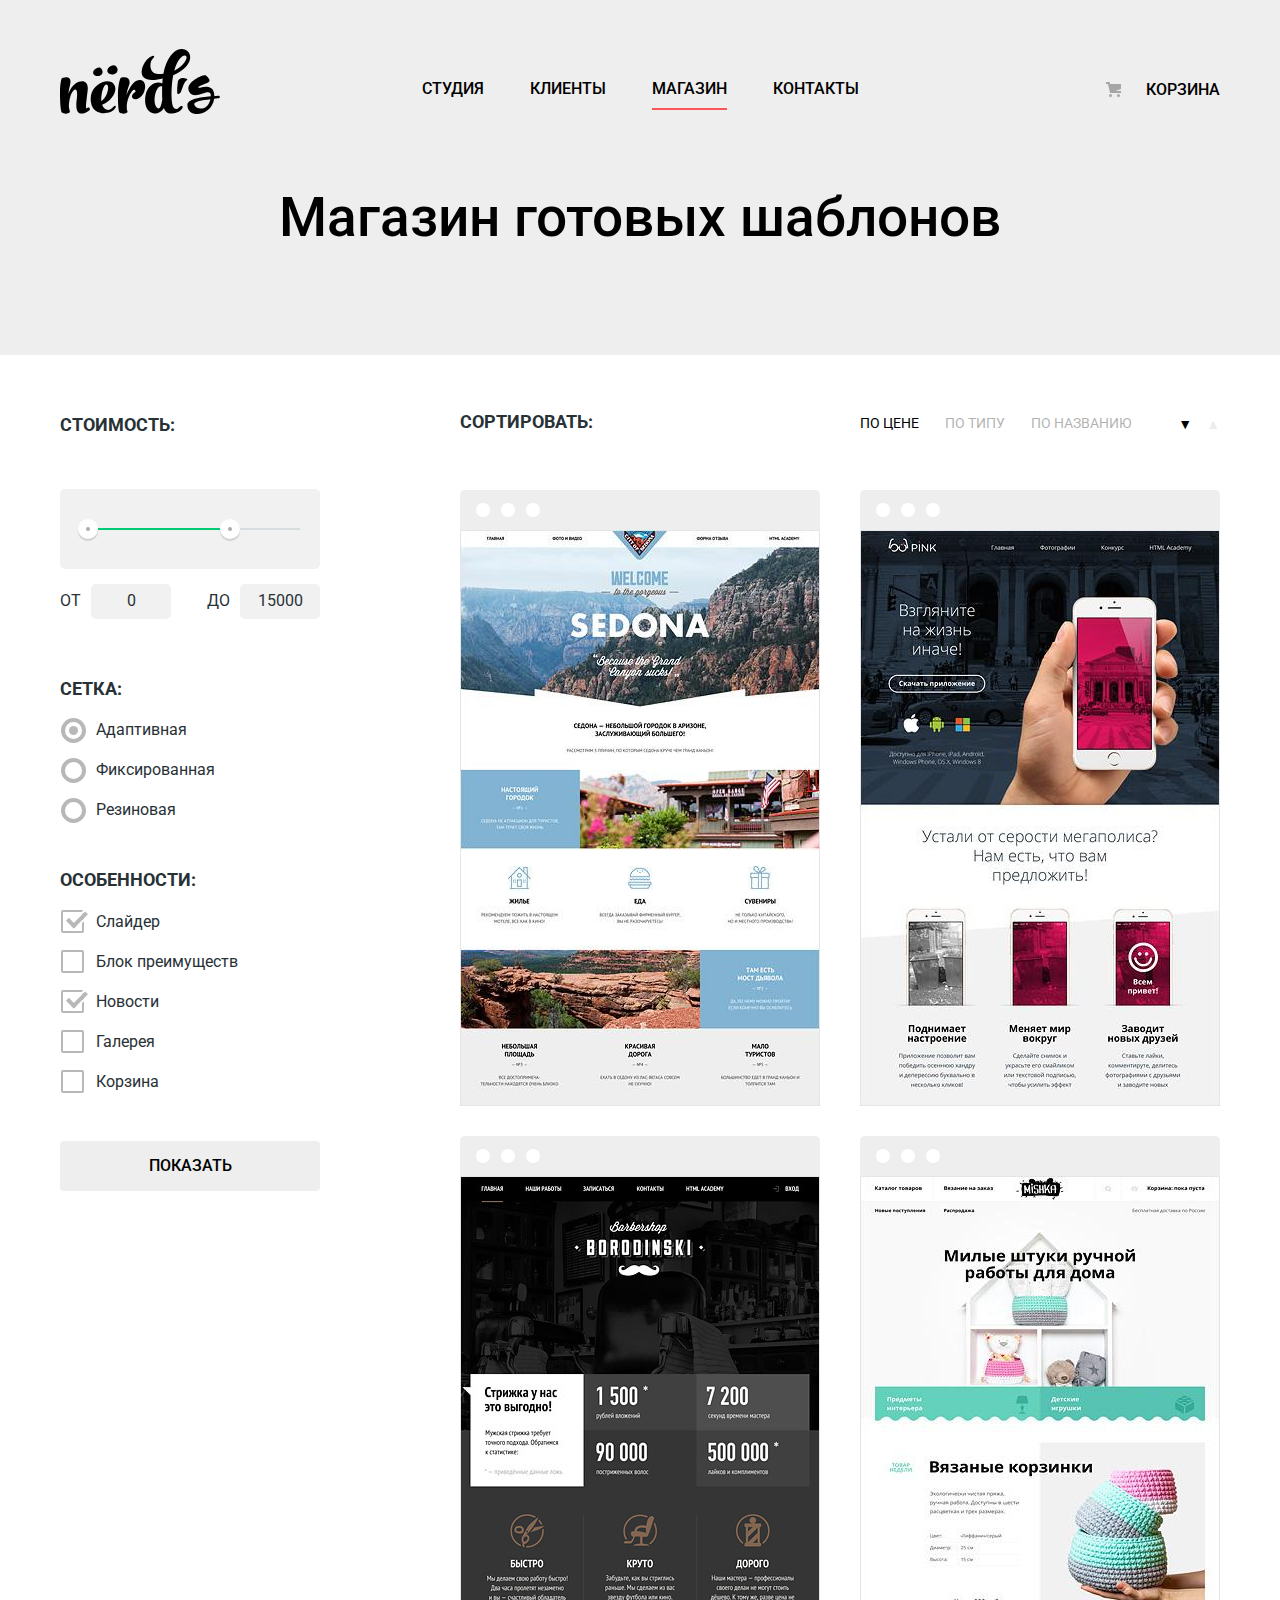
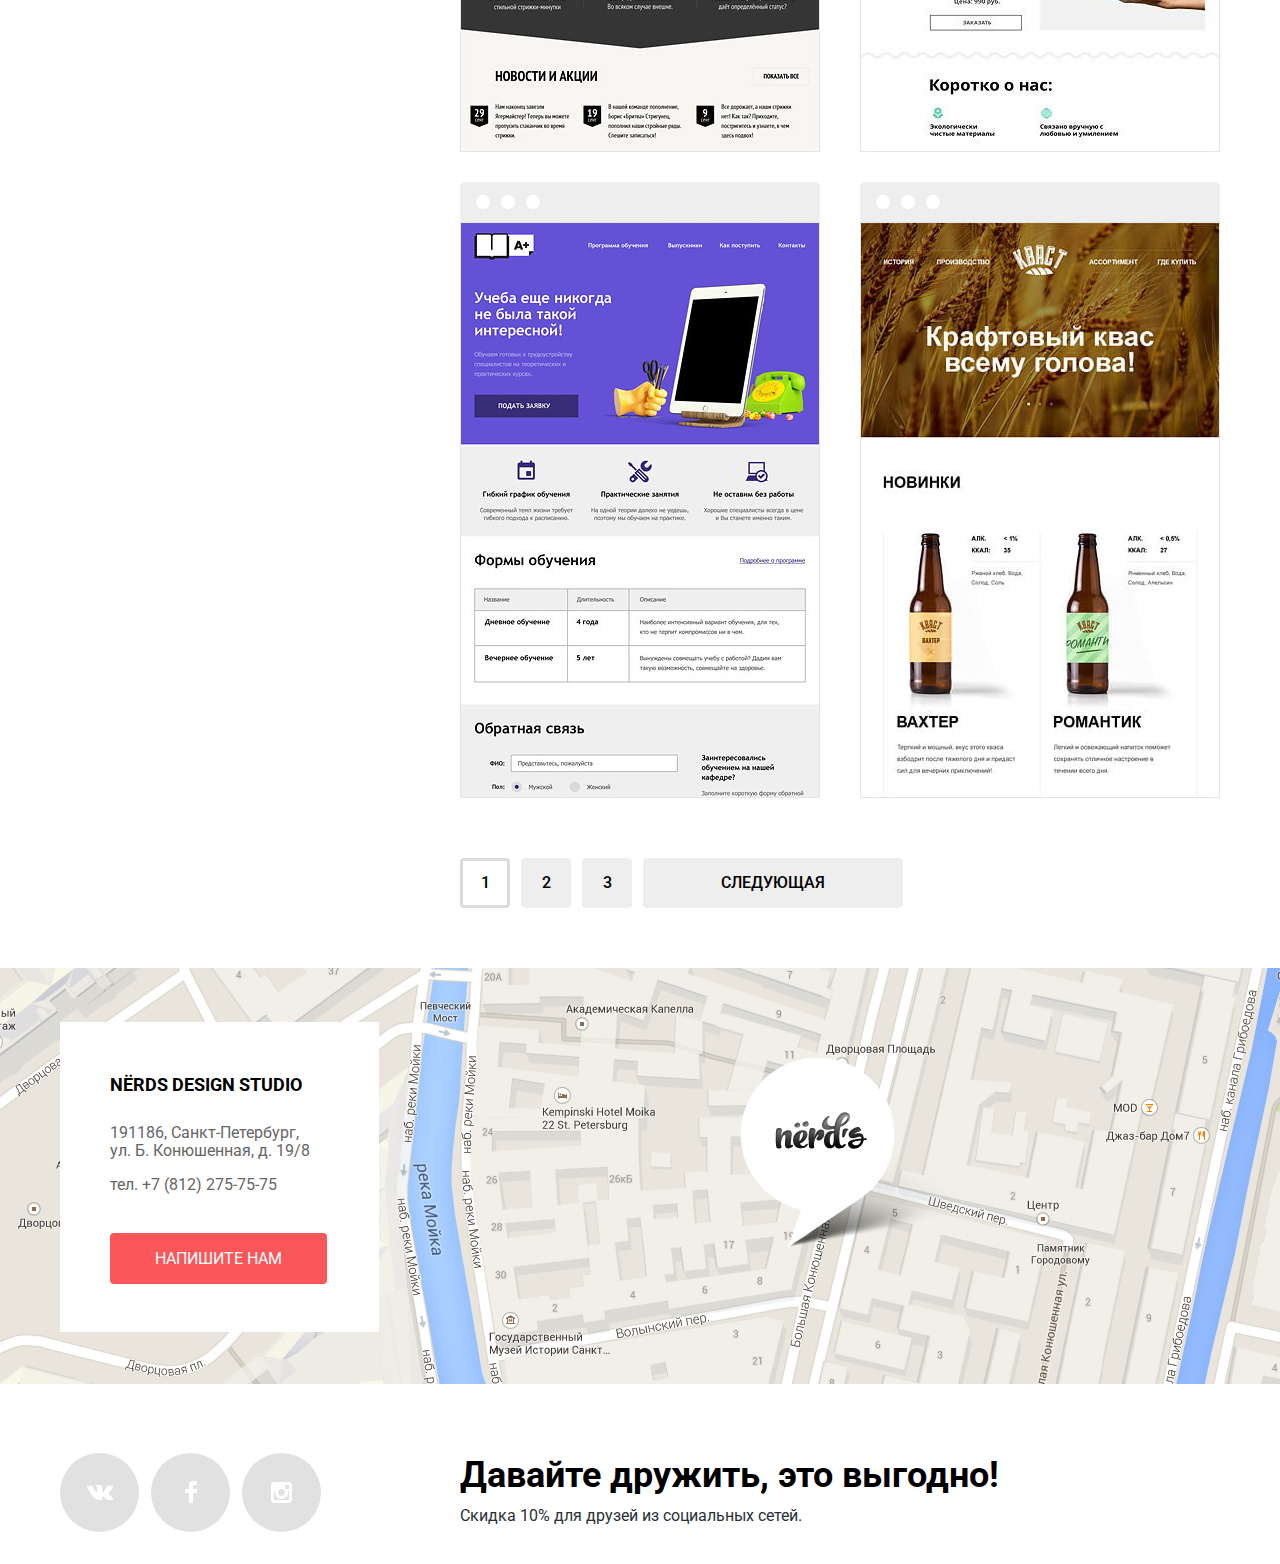
==== commit 34e564a4: "Make active link state, make min-css, min-js, fix img" ====
--- a/catalog.html
+++ b/catalog.html
@@ -8,7 +8,7 @@
       rel="stylesheet"
     />
     <link rel="stylesheet" href="css/normalize.css" />
-    <link rel="stylesheet" href="css/style.css" />
+    <link rel="stylesheet" href="css/min-style.css" />
   </head>
   <body>
     <header class="main-header">
@@ -206,7 +206,12 @@
               <article>
                 <div class="site-mockup">
                   <div class="site-mockup-btns"></div>
-                  <img src="img/img-sedona.jpg" width="360" alt="Сайт Sedona" />
+                  <img
+                    src="img/img-sedona.jpg"
+                    width="360"
+                    height="576"
+                    alt="Сайт Sedona"
+                  />
                   <div class="catalog-item-container">
                     <a href="sedona.html">
                       <h2 class="catalog-item-title">Sedona</h2>
@@ -225,7 +230,12 @@
               <article>
                 <div class="site-mockup">
                   <div class="site-mockup-btns"></div>
-                  <img src="img/img-pink.jpg" width="360" height="576" alt="" />
+                  <img
+                    src="img/img-pink.jpg"
+                    width="360"
+                    height="576"
+                    alt="Приложение Pink App"
+                  />
                   <div class="catalog-item-container">
                     <a href="pink-App.html">
                       <h2 class="catalog-item-title">Приложение Pink App</h2>
@@ -337,33 +347,31 @@
               </article>
             </li>
           </ul>
-          <ul class="list pagination-list">
-            <li
+          <div class="pagination-wrap">
+            <a
               class="pagination-item pagination-item-btn pagination-item-btn-hidden"
+              href="#"
+              >Предыдущая<span class="visually-hidden">страница</span></a
             >
-              <a href="#"
-                >Предыдущая<span class="visually-hidden">страница</span></a
-              >
-            </li>
-            <li class="pagination-item pagination-item-current">
-              <a><span class="visually-hidden">Показать странницу</span>1</a>
-            </li>
-            <li class="pagination-item">
-              <a href="#"
-                ><span class="visually-hidden">Показать странницу</span>2</a
-              >
-            </li>
-            <li class="pagination-item">
-              <a href="#"
-                ><span class="visually-hidden">Показать странницу</span>3</a
-              >
-            </li>
-            <li class="pagination-item pagination-item-btn">
-              <a href="#"
-                >Следующая<span class="visually-hidden">страница</span></a
-              >
-            </li>
-          </ul>
+            <ul class="list pagination-list">
+              <li class="pagination-item pagination-item-current">
+                <a><span class="visually-hidden">Показать странницу</span>1</a>
+              </li>
+              <li class="pagination-item">
+                <a href="#"
+                  ><span class="visually-hidden">Показать странницу</span>2</a
+                >
+              </li>
+              <li class="pagination-item">
+                <a href="#"
+                  ><span class="visually-hidden">Показать странницу</span>3</a
+                >
+              </li>
+            </ul>
+            <a class="pagination-item pagination-item-btn" href="#"
+              >Следующая<span class="visually-hidden">страница</span></a
+            >
+          </div>
         </section>
       </div>
       <section class="contacts">
@@ -490,6 +498,6 @@
         </button>
       </div>
     </section>
-    <script src="js/script.js"></script>
+    <script src="js/min-script.js"></script>
   </body>
 </html>
--- a/css/min-style.css
+++ b/css/min-style.css
@@ -0,0 +1 @@
+.visually-hidden{position:absolute;width:1px;height:1px;margin:-1px;border:0;padding:0;clip:rect(0 0 0 0);overflow:hidden}body{margin:0;padding:0;font-family:"Roboto","Verdana",sans-serif;font-size:16px;line-height:24px;font-weight:400;color:#283136;min-width:1200px;background-color:#fff}a{text-decoration:none}.list{margin:0;padding:0;list-style:none}.button{display:inline-block;vertical-align:middle;font:inherit;padding:17px 40px;line-height:16px;text-align:center;color:#fff;text-transform:uppercase;background-color:#fb565a;border:0;border-radius:4px}.button:focus,.button:hover{background-color:#e74246}.button:active{background-color:#d7373b;color:rgba(255,255,255,0.3);box-shadow:inset 0 3px 0 0 rgba(0,1,1,0.1)}.button-app{background-color:#00ca74}.button-app:focus,.button-app:hover{background-color:#00bc6c}.button-app:active{background-color:#00aa62;box-shadow:inset 0 3px 0 0 rgba(0,1,1,0.1)}.button-presentation{background-color:#efc84a}.button-presentation:focus,.button-presentation:hover{background-color:#eab534}.button-presentation:active{background-color:#e5a722;box-shadow:inset 0 3px 0 0 rgba(0,1,1,0.1)}.button-filter{color:#000;font-weight:500;margin-top:4px;margin-left:0;width:260px;background-color:#eee;cursor:pointer}.button-filter:focus,.button-filter:hover{color:#000;background-color:#dfdfdf}.button-filter:active{color:rgba(0,0,0,0.3);background-color:#d5d5d5;box-shadow:inset 0 3px 0 0 rgba(0,1,1,0.1)}.button-item:active{color:#fff}.container{width:1160px;margin:0 auto}.main-header{background-color:#eee;font-weight:500}.main-navigation{display:flex;justify-content:space-between;align-items:center;padding-top:49px;padding-bottom:18px}.main-header-logo{min-width:220px}.main-header-logo img{display:block}.main-header-logo img:hover{opacity:.8}.main-header-logo img:active{opacity:.3}.main-navigation a{line-height:30px;text-transform:uppercase;color:#000}.main-navigation a:not(.site-navigation-current-active):hover,.main-navigation a:not(.site-navigation-current-active):focus{color:#fb565a}.main-navigation a:not(.site-navigation-current-active):active{color:rgba(0,0,0,0.3)}.site-navigation{display:flex}.site-navigation li{margin-top:21px;margin-right:23px;margin-left:23px;padding-bottom:6px}.site-navigation-current{box-shadow:0 -2px 0 #fb565a inset}.user-navigation{position:relative;margin-top:16px;min-width:220px;text-align:right}.user-navigation::before{content:"";position:absolute;top:7px;left:106px;width:15px;height:15px;background-image:url("../img/cart-icon.svg");background-repeat:no-repeat;background-position:0 0}.slider-wrapper{transition:background-image .1s ease;max-width:1200px;margin:0 auto}.slider{position:relative;background-color:#eee}.slider-list{width:545px}.slide{display:none}.slider-title{padding-top:57px;padding-bottom:12px;font-size:55px;line-height:55px;margin-bottom:0;margin-top:0;font-weight:500;color:#000}.slider-text{width:412px}.button-slider{margin-top:24px;margin-bottom:80px;padding-left:55px;padding-right:55px}.slider-controls-wrapper{display:flex;justify-content:center;width:200px;margin-right:auto;margin-left:auto}.slider-controls{position:absolute;bottom:90px}.slider-controls label{display:inline-block;vertical-align:top;width:18px;height:18px;margin-right:7px;margin-left:7px;background-color:#fff;border-radius:50%;cursor:pointer}.slide-1:checked ~ .slider-wrapper{background-image:url("../img/slide-iphone.png");background-repeat:no-repeat;background-position:450px 0}.slide-2:checked ~ .slider-wrapper{background-image:url("../img/slide-mac.png");background-repeat:no-repeat;background-position:525px 0}.slide-3:checked ~ .slider-wrapper{background-image:url("../img/slide-ipad.png");background-repeat:no-repeat;background-position:430px 0}.slide-1:checked ~ .slider-wrapper #slide1,.slide-2:checked ~ .slider-wrapper #slide2,.slide-3:checked ~ .slider-wrapper #slide3{display:block}.slide-1:checked ~ .slider-wrapper label[for="product-1"],.slide-2:checked ~ .slider-wrapper label[for="product-2"],.slide-3:checked ~ .slider-wrapper label[for="product-3"]{position:relative;width:18px;height:18px;background-color:#fff;border-radius:50%;box-shadow:inset 0 0 0 5px #fff,inset 0 0 0 7px #c1c1c1}.products-list{display:flex;flex-wrap:wrap;margin-top:59px;margin-bottom:80px}.products-item{flex-basis:300px;margin-top:20px;margin-right:100px}.products-item:nth-child(3n){flex-basis:300px;margin-right:60px}.products-item-title{margin-bottom:0;font-size:24px;line-height:29px;font-weight:700;text-transform:uppercase;color:#000}.products-item-text{margin-top:14px;margin-bottom:32px;width:270px;font-size:16px;line-height:24px;color:#283136}.products-item-img{width:300px;height:146px}.benefits{display:flex;justify-content:space-between;flex-wrap:wrap;border-top:2px solid #efefef}.benefits-text-column{width:654px}.benefits-lead{margin-top:74px;margin-bottom:31px;font-size:45px;line-height:45px;font-weight:500}.benefits-lead-text{margin-bottom:40px}.benefits-list-title{font-weight:700;margin-bottom:12px;text-transform:uppercase}.benefits-list{line-height:48px}.benefits-item{position:relative;padding-left:36px}.benefits-item::before{content:"";position:absolute;width:25px;height:2px;top:23px;left:0;background-color:#fb565a}.benefits-subject-column{width:360px;margin-bottom:14px}.benefits-subject{margin-top:39px;margin-bottom:53px;color:#000;font-weight:700;text-align:center;text-transform:uppercase}.benefits-subject::before{display:block;content:"";background-image:url("../img/nerds-picture.png");background-repeat:no-repeat;background-position:0 0;width:360px;height:208px;background-size:100%;margin-bottom:36px}.benefits-desk{display:flex;justify-content:space-between}.benefits-desk-wrap{margin-right:21px}.benefits-desk-wrap sup{font-size:28px}.benefits-desk dd{font-size:16px;line-height:18px;margin-left:0}.benefits-desk dt{color:#000;font-size:45px;font-weight:700;text-align:left;margin-left:0;margin-bottom:29px}.partners-wrap{width:1160px;margin-top:46px;margin-bottom:44px;padding-top:46px;padding-bottom:38px;border-top:2px solid #efefef;border-bottom:2px solid #efefef;overflow:hidden}.partners-list{display:flex;margin:0 -20px;position:relative}.partners-item{box-sizing:border-box;position:relative;display:flex;justify-content:center;align-items:center;width:100%;max-width:300px}.partners-wrap li:not(:last-child)::after{content:"";vertical-align:middle;top:18px;right:-1px;position:absolute;height:52px;width:2px;background-color:#efefef}.partners-wrap img{opacity:.2}.partners-wrap img:hover{opacity:1}.partners-wrap img:active{opacity:.1}.main-title{margin-top:0;padding-top:58px;padding-bottom:110px;font-size:55px;line-height:55px;color:#000;font-weight:500;text-align:center;background-color:#eee}.filters{width:260px}.filters legend{font-size:18px;line-height:30px;font-weight:700;text-transform:uppercase}.filter-item{margin-top:18px;width:260px}.range-filter{margin-top:44px;margin-bottom:45px}.range-controls{position:relative;height:41px;margin-bottom:15px;padding-top:39px;padding-right:20px;padding-left:20px;background-color:#f1f1f1;border-radius:5px}.range-controls .scale{height:2px;background-color:#d7dcde}.range-controls .bar{width:70%;height:2px;background-color:#00ca74}.range-controls .toggle{position:absolute;top:30px;left:0;width:4px;height:4px;padding:0;border:8px solid #fff;background-color:#ababab;box-shadow:0 2px 1px 0 #cfcfcf;border-radius:50%;cursor:pointer}.range-controls .toggle-min{left:18px}.range-controls .toggle-max{left:160px}.price-controls{font-size:0}input::-webkit-outer-spin-button,input::-webkit-inner-spin-button{-webkit-appearance:none;margin:0}input[type="number"]{-moz-appearance:textfield}.price-controls label{display:inline-block;vertical-align:top;width:50%;font-size:16px;text-transform:uppercase}.price-controls input{width:60px;padding:8px 10px;margin-left:10px;font-size:16px;text-align:center;color:#283136;border:0;border-radius:5px;background-color:#f1f1f1}.max-price{text-align:right}.filters fieldset{border:0;padding-left:0;margin-left:0}.filters ul{margin-top:3px;margin-bottom:27px;line-height:36px;color:#283136}.filter-option{margin-bottom:4px;padding-left:36px}.filter-option label{position:relative;display:block;cursor:pointer;user-select:none}.filter-option:hover label{color:black}.filter-input-radio+label:before{content:"";position:absolute;left:-35px;top:6px;width:17px;height:17px;border:4px solid #4d4d4d;border-radius:50%;opacity:.4}.filter-input:disabled+label{opacity:.1;cursor:default}.filter-input-radio:checked+label::after{content:"";position:absolute;left:-27px;top:14px;width:9px;height:9px;background-color:#4d4d4d;border-radius:50%;opacity:.4}.filter-input-checkbox+label:before{content:"";position:absolute;left:-35px;top:6px;width:19px;height:19px;border:2px solid #4d4d4d;border-radius:2px;opacity:.4}.filter-input-checkbox:checked+label::after{content:"";position:absolute;left:-29px;top:8px;width:16px;height:7px;border-left:4px solid #b8b8b8;border-bottom:4px solid #b8b8b8;transform:rotate(-45deg);box-shadow:0 2px 0 #fff,inset 0 -2px 0#fff}.filter-input-checkbox:not(:disabled):hover+label::before,.filter-input-checkbox:not(:disabled):focus+label::before,.filter-input-radio:not(:disabled):hover+label::before,.filter-input-radio:not(:disabled):focus+label::before,.filter-input-radio:not(:disabled):hover+label::after,.filter-input-radio:not(:disabled):focus+label::after{opacity:1}.filter-input-checkbox:not(:disabled):hover+label::after,.filter-input-checkbox:not(:disabled):focus+label::after{border-left:4px solid #4d4d4d;border-bottom:4px solid #4d4d4d}.filter-input:not(:disabled):hover+label,.filter-input:not(:disabled):focus+label{color:#283136}.filter-input:disabled+label{opacity:.3}.sort-wrap{display:flex;justify-content:space-between;text-transform:uppercase;vertical-align:middle;margin-top:20px;margin-bottom:10px}.sort-title{display:block;margin-top:0;font-size:18px;line-height:20px;font-weight:700}.sort-list{display:flex;margin-top:0;padding-top:0}.sort-item{display:flex;margin-top:11px;line-height:0;color:#000;opacity:.3;margin-right:26px;font-size:14px}.sort-item-btn{margin-top:11px;line-height:0}.sort-item a{color:#000}.sort-list a:hover,.sort-list a:focus{opacity:.6}.sort-list a:active{opacity:1}.button-sort{display:inline-block;vertical-align:middle;color:#a6a6a6;cursor:pointer;opacity:.2;font-size:14px;margin-right:0}.button-sort-down{margin-left:20px;margin-right:7px}.button-sort-up{margin-right:0;margin-left:7px}.current-sort-item{opacity:1}.current-sort-btn{color:#000;opacity:1}.catalog-wrap{display:flex;justify-content:space-between}.catalog-list{display:flex;flex-wrap:wrap;width:760px}.catalog-item{display:relative;width:360px;margin-top:30px;margin-right:40px;margin-bottom:0}.site-mockup{position:relative;width:360px;height:616px;border-radius:5px 5px 0 0;background-color:#eee}.site-mockup-btns{position:absolute;top:13px;left:16px;width:14px;height:14px;border-radius:50%;background-color:#fff}.site-mockup-btns::before{content:"";position:absolute;left:25px;width:14px;height:14px;border-radius:50%;background-color:#fff}.site-mockup-btns::after{content:"";position:absolute;left:50px;width:14px;height:14px;border-radius:50%;background-color:#fff}.site-mockup img{position:absolute;top:40px}.catalog-item:nth-child(2n){margin-right:0}.catalog-item-container{position:absolute;z-index:-1;box-sizing:border-box;background-color:#eee;text-align:center;width:360px;bottom:0;padding-left:50px;padding-right:50px}.catalog-item:hover .catalog-item-container{z-index:1}.catalog-item:hover .site-mockup{background-color:#4d4d4d;box-shadow:0 6px 15px 0 rgba(0,1,1,0.25)}.catalog-item-title{color:#000;font-size:18px;margin-top:28px;margin-bottom:10px;font-weight:700;text-transform:uppercase;max-height:52px;overflow:hidden}.catalog-item-title:hover,.catalog-item-title:focus{color:#fb565a}.catalog-item-title:active{color:rgba(0,0,0,0.3)}.catalog-item-text{color:#666;line-height:18px;margin-top:18px;max-height:180px;overflow:hidden}.button-item{width:200px;margin-top:14px;margin-bottom:45px}.pagination-wrap{display:flex;flex-wrap:wrap;margin-top:60px;margin-bottom:24px}.pagination-list{display:flex;flex-wrap:wrap}.pagination-item{box-sizing:border-box;margin-right:11px;text-align:center}.pagination-item a{display:flex;box-sizing:border-box;text-transform:uppercase;font-weight:500;color:#000;width:50px;height:50px;align-items:center;justify-content:center;background-color:#eee;border-radius:4px;cursor:pointer}.pagination-item-btn{box-sizing:border-box;width:260px;height:50px;display:flex;text-transform:uppercase;font-weight:500;color:#000;align-items:center;justify-content:center;background-color:#eee;border-radius:4px;cursor:pointer}.pagination-item-btn-hidden{display:none}.pagination-item-current a{background-color:#fff;border:3px solid #dbdbdb}.pagination-item-btn:focus,.pagination-item-btn:hover,.pagination-item:not(.pagination-item-current):focus a,.pagination-item:not(.pagination-item-current):hover a{color:#000;background-color:#dfdfdf}.pagination-item-btn:active,.pagination-item:not(.pagination-item-current):active a{color:rgba(0,0,0,0.3);background-color:#d5d5d5;box-shadow:inset 0 3px 0 0 rgba(0,1,1,0.1)}.contacts{padding-top:40px;margin-top:16px;line-height:18px;color:#666;position:relative;height:416px;background-image:url("../img/map.jpg");background-position:center;background-repeat:no-repeat}.contacts-wrap{position:relative;box-sizing:border-box;width:319px;max-height:344px;background-color:#fff;top:34px;left:0;z-index:1;padding-top:31px;padding-left:50px;padding-bottom:48px;padding-right:49px}.contacts-title{color:#000;font-size:18px;font-weight:700;margin-bottom:9px;line-height:28px;text-transform:uppercase;overflow:hidden;max-height:56px}.contacts-address{margin-top:0;font-style:normal;overflow:hidden;max-height:108px}.contacts a{color:#666;line-height:17px;color:white}.contacts-address a{color:#666}.button-contacts{display:inline-block;vertical-align:top;color:#fff;margin-top:23px;padding-left:45px;padding-right:45px;cursor:pointer}.main-footer-wrap{display:flex;margin-top:37px;align-items:center;padding-bottom:20px}.footer-social{display:flex}.social-button{display:flex;align-items:center;justify-content:center;width:79px;height:79px;border-radius:50%;background-color:#e1e1e1;margin-right:12px}.social-button:hover,.social-button:focus{background-color:#e74246}.social-button:active{background-color:#d7373b}.social-button:active path{opacity:.3}.call-to-action{display:block;margin-left:127px;padding-top:14px}.call-to-text{font-size:36px;font-weight:700;color:#000;margin:0;line-height:0;padding-top:20px}.call-to-discount{padding-top:13px}.modal-wrap{position:relative;width:1160px;margin:0 auto}@keyframes bounce{0%{transform:translateY(2000px)}70%{transform:translateY(-30px)}90%{transform:translateY(10px)}100%{transform:translateY(0)}}.modal{display:none;position:absolute;box-sizing:border-box;top:-733px;left:100px;width:960px;height:590px;padding-top:28px;padding-left:99px;background-color:#fff;box-shadow:0 20px 40px 0 rgba(0,1,1,0.75);z-index:2;animation:bounce .7s}.modal-show{display:block;animation:bounce .7s}.modal h2{font-size:45px;line-height:45px;font-weight:500;color:#000}.appointment-item{margin-top:0;margin-right:40px;margin-bottom:8px}.modal label{font-weight:700}.appointment-item label{display:block;margin-bottom:9px}.appointment-form{display:flex;flex-wrap:wrap}.appointment-item-text{margin-top:20px}.appointment-form input[type="text"],.appointment-form input[type="email"],.appointment-form input[type="password"],.appointment-form textarea{box-sizing:border-box;font-family:inherit;font-size:16px;line-height:18px;padding-top:14px;padding-left:14px;padding-right:14px;padding-bottom:14px;width:360px;color:rgba(68,68,68,0.5);border:solid 2px #d7dcde;background-color:#fff}.appointment-form textarea{width:760px;height:118px;padding-top:10px;padding-right:10px}.appointment-form input:hover,.appointment-form textarea:hover{border:solid 2px #b4b9bb}.appointment-form input:focus,.appointment-form textarea:focus{color:#444;border:solid 2px #000}.appointment-form input:invalid,.appointment-form textarea:invalid{color:#e74246;border:solid 2px #e74246}.button-appointment{margin-top:32px;padding-left:82px;padding-right:82px}.modal-close{position:absolute;width:22px;height:22px;border:0;top:77px;left:846px;opacity:.3;cursor:pointer;background-color:#fff}.modal-close:hover,.modal-close:focus{opacity:1}.modal-close:active{opacity:.1}.modal-close::before,.modal-close::after{content:"";position:absolute;top:10px;left:0;width:25px;height:3px;background-color:#e74246}.modal-close::before{transform:rotate(45deg)}.modal-close::after{transform:rotate(-45deg)}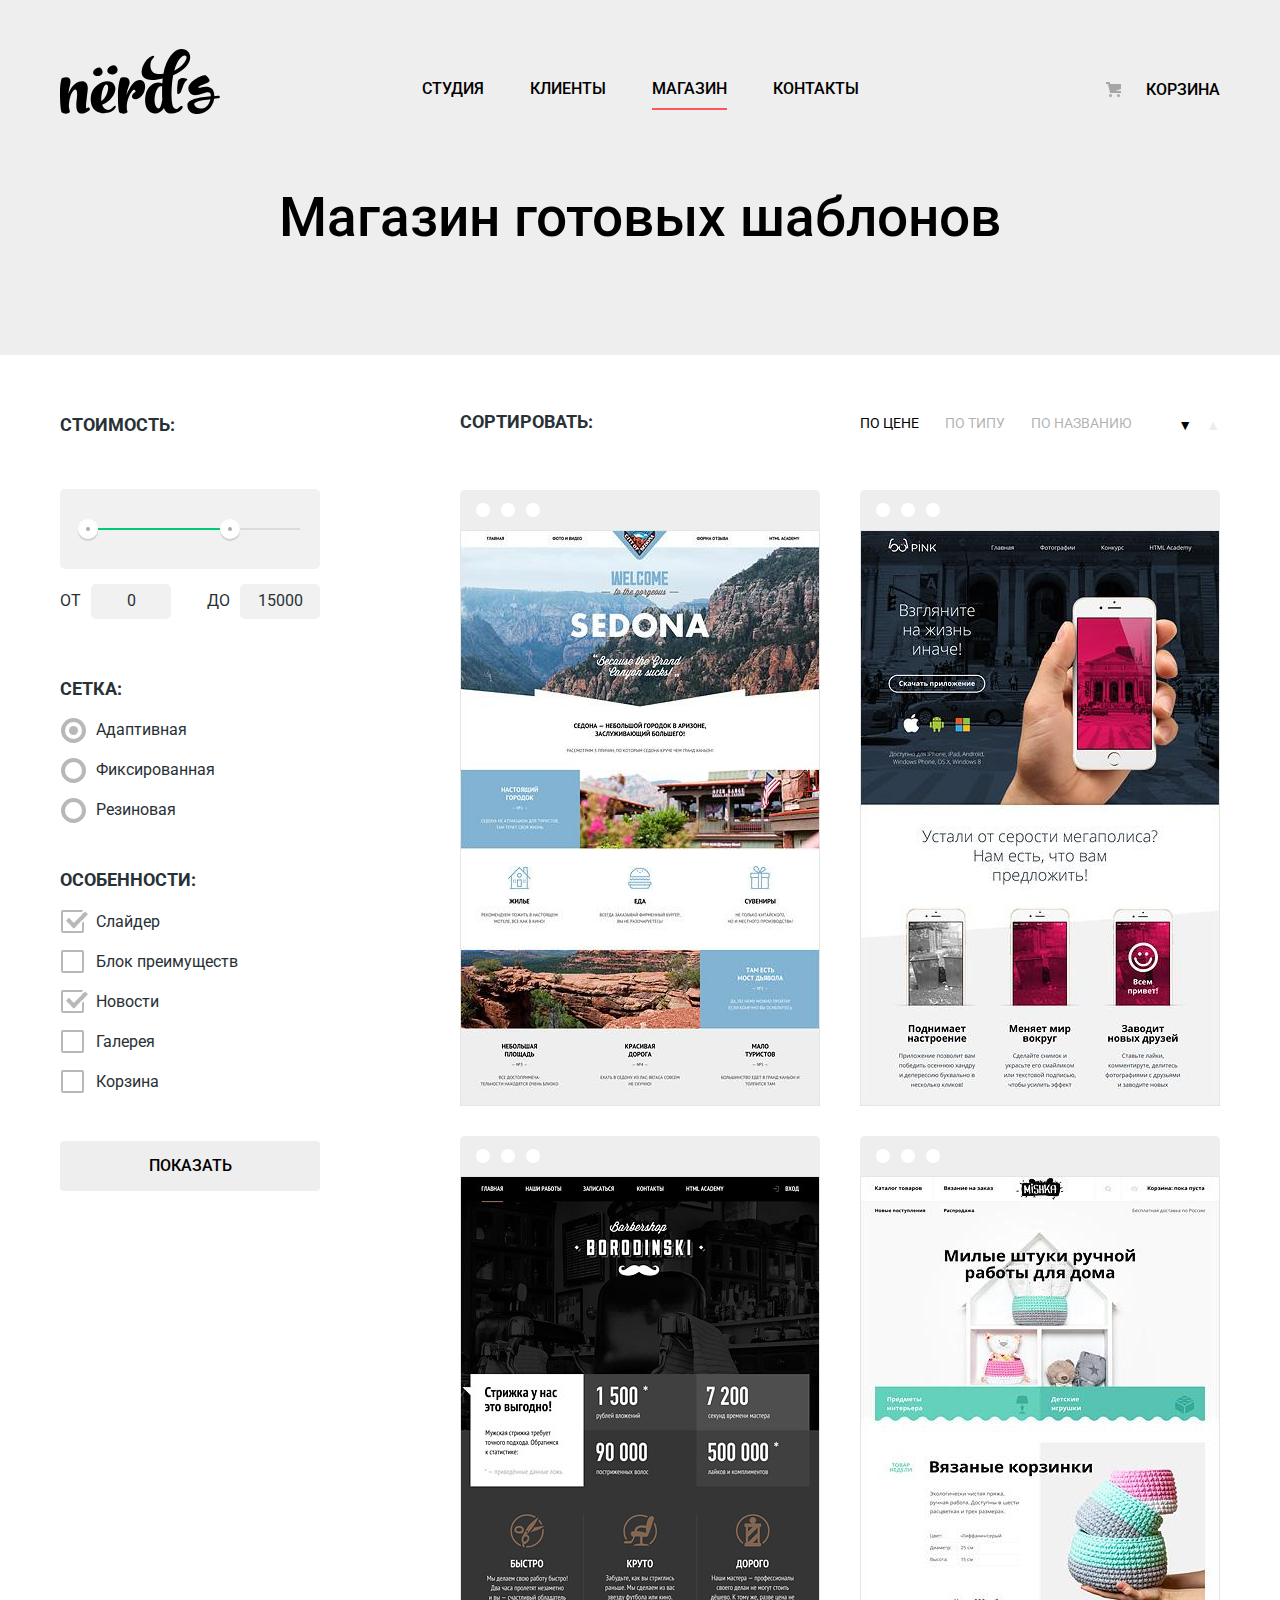
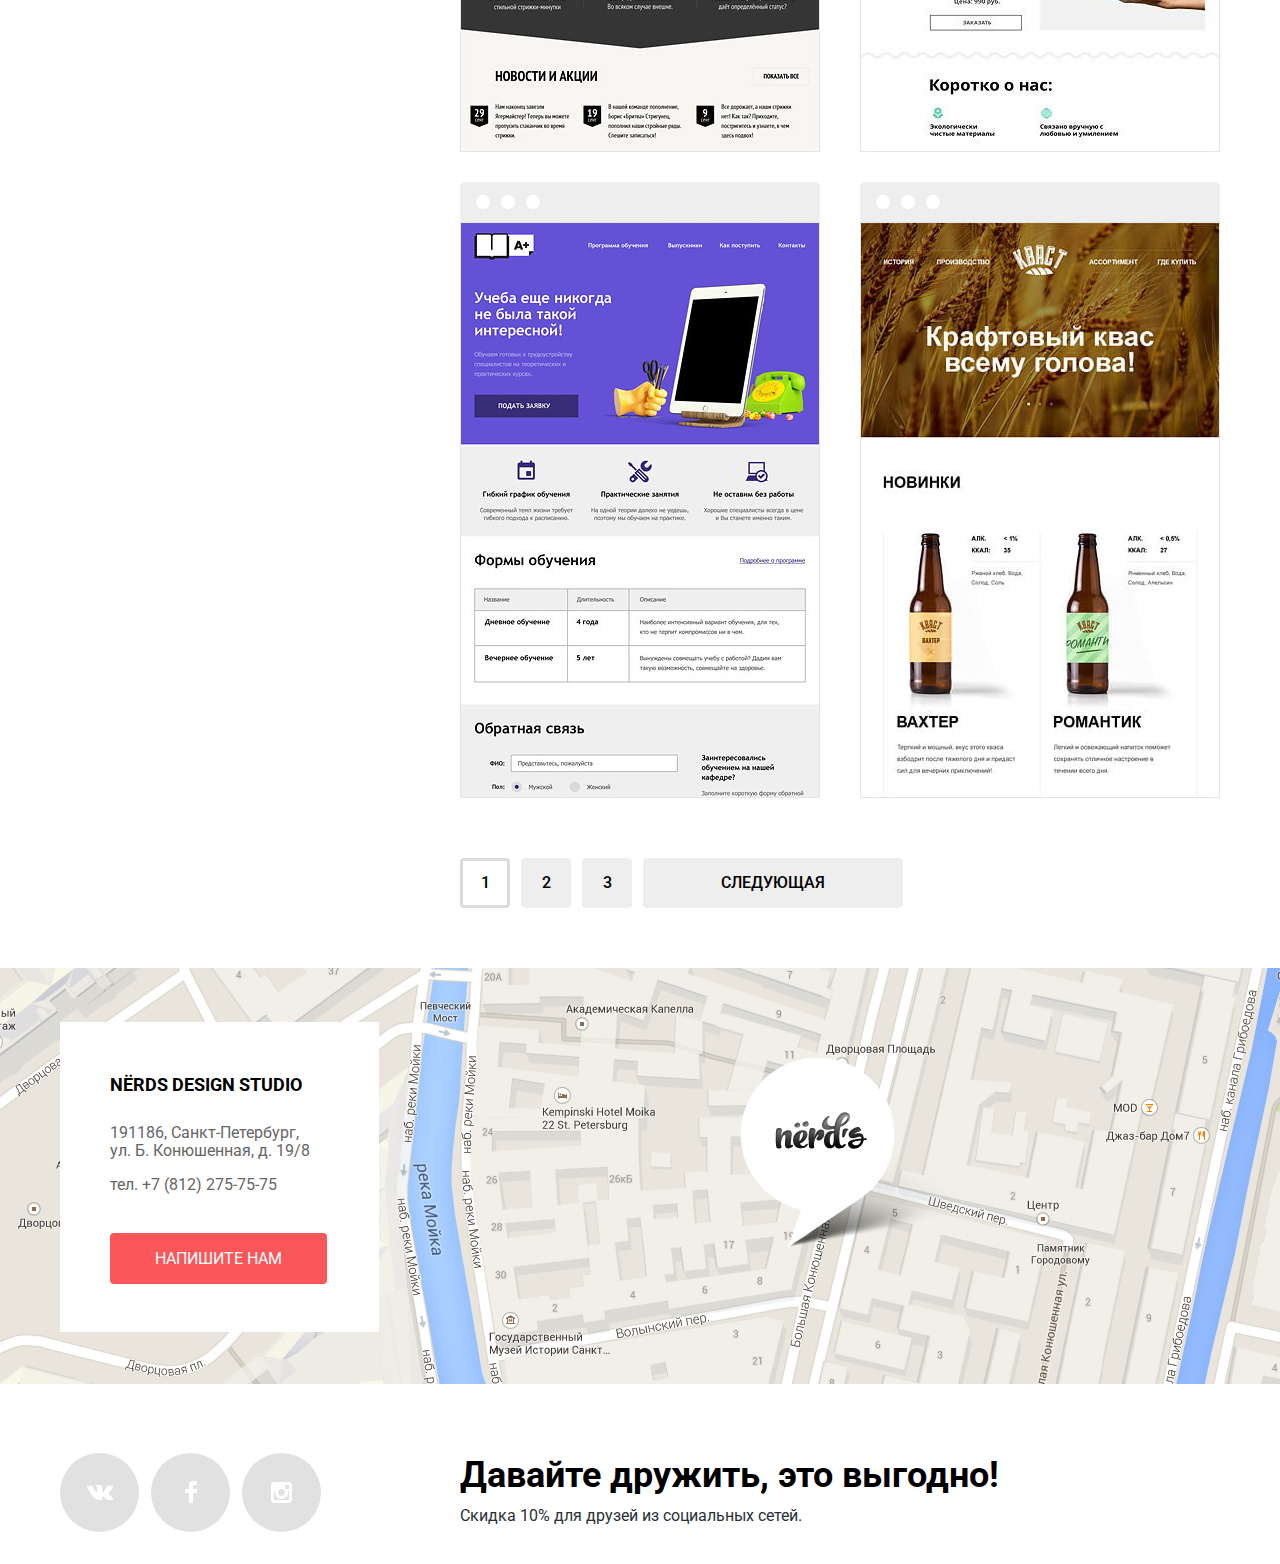
==== commit 2a7854c2: "Fix focus on cards" ====
--- a/catalog.html
+++ b/catalog.html
@@ -8,7 +8,7 @@
       rel="stylesheet"
     />
     <link rel="stylesheet" href="css/normalize.css" />
-    <link rel="stylesheet" href="css/min-style.css" />
+    <link rel="stylesheet" href="css/style.css" />
   </head>
   <body>
     <header class="main-header">
@@ -192,7 +192,7 @@
                 >
               </li>
               <li class="sort-item-btn">
-                <a class="button-sort button-sort-up"
+                <a href="#" class="button-sort button-sort-up"
                   ><span class="visually-hidden"
                     >Упорядочить по возрастанию</span
                   >▲</a
--- a/css/style.css
+++ b/css/style.css
@@ -0,0 +1,1361 @@
+.visually-hidden {
+  position: absolute;
+  width: 1px;
+  height: 1px;
+  margin: -1px;
+  border: 0;
+  padding: 0;
+  clip: rect(0 0 0 0);
+  overflow: hidden;
+}
+
+body {
+  margin: 0;
+  padding: 0;
+
+  font-family: "Roboto", "Verdana", sans-serif;
+  font-size: 16px;
+  line-height: 24px;
+  font-weight: 400;
+  color: #283136;
+
+  min-width: 1200px;
+
+  background-color: #ffffff;
+}
+
+a {
+  text-decoration: none;
+}
+
+.list {
+  margin: 0;
+  padding: 0;
+  list-style: none;
+}
+
+.button {
+  display: inline-block;
+  vertical-align: middle;
+  font: inherit;
+
+  padding: 17px 40px;
+  line-height: 16px;
+
+  text-align: center;
+  color: #ffffff;
+  text-transform: uppercase;
+
+  background-color: #fb565a;
+  border: none;
+
+  border-radius: 4px;
+}
+
+.button:focus,
+.button:hover {
+  background-color: #e74246;
+}
+
+.button:active {
+  background-color: #d7373b;
+  color: rgba(255, 255, 255, 0.3);
+  box-shadow: inset 0px 3px 0 0 rgba(0, 1, 1, 0.1);
+}
+
+.button-app {
+  background-color: #00ca74;
+}
+
+.button-app:focus,
+.button-app:hover {
+  background-color: #00bc6c;
+}
+
+.button-app:active {
+  background-color: #00aa62;
+  box-shadow: inset 0px 3px 0 0 rgba(0, 1, 1, 0.1);
+}
+
+.button-presentation {
+  background-color: #efc84a;
+}
+
+.button-presentation:focus,
+.button-presentation:hover {
+  background-color: #eab534;
+}
+
+.button-presentation:active {
+  background-color: #e5a722;
+  box-shadow: inset 0px 3px 0 0 rgba(0, 1, 1, 0.1);
+}
+
+.button-filter {
+  color: #000000;
+  font-weight: 500;
+  margin-top: 4px;
+  margin-left: 0;
+  width: 260px;
+  background-color: #eeeeee;
+  cursor: pointer;
+}
+
+.button-filter:focus,
+.button-filter:hover {
+  color: #000000;
+  background-color: #dfdfdf;
+}
+
+.button-filter:active {
+  color: rgba(0, 0, 0, 0.3);
+  background-color: #d5d5d5;
+  box-shadow: inset 0px 3px 0 0 rgba(0, 1, 1, 0.1);
+}
+
+.button-item:active {
+  color: #ffffff;
+}
+
+.container {
+  width: 1160px;
+  margin: 0 auto;
+}
+
+.main-header {
+  background-color: #eeeeee;
+  font-weight: 500;
+}
+
+.main-navigation {
+  display: flex;
+  justify-content: space-between;
+  align-items: center;
+
+  padding-top: 49px;
+  padding-bottom: 18px;
+}
+
+.main-header-logo {
+  min-width: 220px;
+}
+
+.main-header-logo img {
+  display: block;
+}
+
+.main-header-logo img:hover {
+  opacity: 0.8;
+}
+
+.main-header-logo img:active {
+  opacity: 0.3;
+}
+
+.main-navigation a {
+  line-height: 30px;
+  text-transform: uppercase;
+
+  color: #000000;
+}
+
+.main-navigation a:not(.site-navigation-current-active):hover,
+.main-navigation a:not(.site-navigation-current-active):focus {
+  color: #fb565a;
+}
+
+.main-navigation a:not(.site-navigation-current-active):active {
+  color: rgba(0, 0, 0, 0.3);
+}
+
+.site-navigation {
+  display: flex;
+}
+
+.site-navigation li {
+  margin-top: 21px;
+  margin-right: 23px;
+  margin-left: 23px;
+  padding-bottom: 6px;
+}
+
+.site-navigation-current {
+  box-shadow: 0 -2px 0 #fb565a inset;
+}
+
+.user-navigation {
+  position: relative;
+  margin-top: 16px;
+  min-width: 220px;
+  text-align: right;
+}
+
+.user-navigation::before {
+  content: "";
+  position: absolute;
+
+  top: 7px;
+  left: 106px;
+
+  width: 15px;
+  height: 15px;
+
+  background-image: url("../img/cart-icon.svg");
+  background-repeat: no-repeat;
+  background-position: 0 0;
+}
+
+.slider-wrapper {
+  transition: background-image 0.1s ease;
+  max-width: 1200px;
+  margin: 0 auto;
+}
+
+.slider {
+  position: relative;
+  background-color: #eeeeee;
+}
+
+.slider-list {
+  width: 545px;
+}
+
+.slide {
+  display: none;
+}
+
+.slider-title {
+  padding-top: 57px;
+  padding-bottom: 12px;
+  font-size: 55px;
+  line-height: 55px;
+  margin-bottom: 0;
+  margin-top: 0;
+  font-weight: 500;
+  color: #000000;
+}
+
+.slider-text {
+  width: 412px;
+}
+
+.button-slider {
+  margin-top: 24px;
+  margin-bottom: 80px;
+  padding-left: 55px;
+  padding-right: 55px;
+}
+
+.slider-controls-wrapper {
+  display: flex;
+  justify-content: center;
+  width: 200px;
+
+  margin-right: auto;
+  margin-left: auto;
+}
+
+.slider-controls {
+  position: absolute;
+  bottom: 90px;
+}
+
+.slider-controls label {
+  display: inline-block;
+  vertical-align: top;
+  width: 18px;
+  height: 18px;
+  margin-right: 7px;
+  margin-left: 7px;
+
+  background-color: #ffffff;
+  border-radius: 50%;
+  cursor: pointer;
+}
+
+.slide-1:checked ~ .slider-wrapper {
+  background-image: url("../img/slide-iphone.png");
+  background-repeat: no-repeat;
+  background-position: 450px 0;
+}
+
+.slide-2:checked ~ .slider-wrapper {
+  background-image: url("../img/slide-mac.png");
+  background-repeat: no-repeat;
+  background-position: 525px 0;
+}
+
+.slide-3:checked ~ .slider-wrapper {
+  background-image: url("../img/slide-ipad.png");
+  background-repeat: no-repeat;
+  background-position: 430px 0px;
+}
+
+.slide-1:checked ~ .slider-wrapper #slide1,
+.slide-2:checked ~ .slider-wrapper #slide2,
+.slide-3:checked ~ .slider-wrapper #slide3 {
+  display: block;
+}
+
+.slide-1:checked ~ .slider-wrapper label[for="product-1"],
+.slide-2:checked ~ .slider-wrapper label[for="product-2"],
+.slide-3:checked ~ .slider-wrapper label[for="product-3"] {
+  position: relative;
+  width: 18px;
+  height: 18px;
+
+  background-color: #ffffff;
+  border-radius: 50%;
+  box-shadow: inset 0 0 0 5px #ffffff, inset 0 0 0 7px #c1c1c1;
+}
+
+.products-list {
+  display: flex;
+  flex-wrap: wrap;
+  margin-top: 59px;
+  margin-bottom: 80px;
+}
+
+.products-item {
+  flex-basis: 300px;
+  margin-top: 20px;
+  margin-right: 100px;
+}
+
+.products-item:nth-child(3n) {
+  flex-basis: 300px;
+  margin-right: 60px;
+}
+
+.products-item-title {
+  margin-bottom: 0;
+  font-size: 24px;
+  line-height: 29px;
+  font-weight: 700;
+  text-transform: uppercase;
+  color: #000000;
+}
+
+.products-item-text {
+  margin-top: 14px;
+  margin-bottom: 32px;
+  width: 270px;
+  font-size: 16px;
+  line-height: 24px;
+  color: #283136;
+}
+
+.products-item-img {
+  width: 300px;
+  height: 146px;
+}
+
+.benefits {
+  display: flex;
+  justify-content: space-between;
+  flex-wrap: wrap;
+  border-top: 2px solid #efefef;
+}
+
+.benefits-text-column {
+  width: 654px;
+}
+
+.benefits-lead {
+  margin-top: 74px;
+  margin-bottom: 31px;
+  font-size: 45px;
+  line-height: 45px;
+  font-weight: 500;
+}
+
+.benefits-lead-text {
+  margin-bottom: 40px;
+}
+
+.benefits-list-title {
+  font-weight: 700;
+  margin-bottom: 12px;
+  text-transform: uppercase;
+}
+
+.benefits-list {
+  line-height: 48px;
+}
+
+.benefits-item {
+  position: relative;
+  padding-left: 36px;
+}
+
+.benefits-item::before {
+  content: "";
+  position: absolute;
+
+  width: 25px;
+  height: 2px;
+
+  top: 23px;
+  left: 0;
+
+  background-color: #fb565a;
+}
+
+.benefits-subject-column {
+  width: 360px;
+  margin-bottom: 14px;
+}
+
+.benefits-subject {
+  margin-top: 39px;
+  margin-bottom: 53px;
+
+  color: #000000;
+  font-weight: 700;
+  text-align: center;
+  text-transform: uppercase;
+}
+
+.benefits-subject::before {
+  display: block;
+  content: "";
+
+  background-image: url("../img/nerds-picture.png");
+  background-repeat: no-repeat;
+  background-position: 0 0;
+  width: 360px;
+  height: 208px;
+
+  background-size: 100%;
+
+  margin-bottom: 36px;
+}
+
+.benefits-desk {
+  display: flex;
+  justify-content: space-between;
+}
+
+.benefits-desk-wrap {
+  margin-right: 21px;
+}
+
+.benefits-desk-wrap sup {
+  font-size: 28px;
+}
+
+.benefits-desk dd {
+  font-size: 16px;
+  line-height: 18px;
+  margin-left: 0;
+}
+
+.benefits-desk dt {
+  color: #000000;
+  font-size: 45px;
+  font-weight: 700;
+  text-align: left;
+  margin-left: 0;
+  margin-bottom: 29px;
+}
+
+.partners-wrap {
+  width: 1160px;
+
+  margin-top: 46px;
+  margin-bottom: 44px;
+
+  padding-top: 46px;
+  padding-bottom: 38px;
+
+  border-top: 2px solid #efefef;
+  border-bottom: 2px solid #efefef;
+
+  overflow: hidden;
+}
+
+.partners-list {
+  display: flex;
+  margin: 0 -20px;
+  position: relative;
+}
+
+.partners-item {
+  box-sizing: border-box;
+  position: relative;
+  display: flex;
+  justify-content: center;
+  align-items: center;
+
+  width: 100%;
+  max-width: 300px;
+}
+
+.partners-wrap li:not(:last-child)::after {
+  content: "";
+  vertical-align: middle;
+  top: 18px;
+  right: -1px;
+  position: absolute;
+
+  height: 52px;
+  width: 2px;
+  background-color: #efefef;
+}
+
+.partners-wrap img {
+  opacity: 0.2;
+}
+
+.partners-wrap img:hover {
+  opacity: 1;
+}
+
+.partners-wrap img:active {
+  opacity: 0.1;
+}
+
+.main-title {
+  margin-top: 0;
+  padding-top: 58px;
+  padding-bottom: 110px;
+  font-size: 55px;
+  line-height: 55px;
+  color: #000000;
+  font-weight: 500;
+  text-align: center;
+  background-color: #eeeeee;
+}
+.filters {
+  width: 260px;
+}
+
+.filters legend {
+  font-size: 18px;
+  line-height: 30px;
+  font-weight: 700;
+  text-transform: uppercase;
+}
+
+.filter-item {
+  margin-top: 18px;
+  width: 260px;
+}
+
+.range-filter {
+  margin-top: 44px;
+  margin-bottom: 45px;
+}
+
+.range-controls {
+  position: relative;
+
+  height: 41px;
+  margin-bottom: 15px;
+  padding-top: 39px;
+  padding-right: 20px;
+  padding-left: 20px;
+
+  background-color: #f1f1f1;
+  border-radius: 5px;
+}
+
+.range-controls .scale {
+  height: 2px;
+  background-color: #d7dcde;
+}
+
+.range-controls .bar {
+  width: 70%;
+  height: 2px;
+
+  background-color: #00ca74;
+}
+
+.range-controls .toggle {
+  position: absolute;
+  top: 30px;
+  left: 0;
+
+  width: 4px;
+  height: 4px;
+  padding: 0;
+
+  border: 8px solid #ffffff;
+  background-color: #ababab;
+  box-shadow: 0 2px 1px 0 #cfcfcf;
+  border-radius: 50%;
+  cursor: pointer;
+}
+
+.range-controls .toggle-min {
+  left: 18px;
+}
+
+.range-controls .toggle-max {
+  left: 160px;
+}
+
+.price-controls {
+  font-size: 0;
+}
+
+input::-webkit-outer-spin-button,
+input::-webkit-inner-spin-button {
+  -webkit-appearance: none;
+  margin: 0;
+}
+
+input[type="number"] {
+  -moz-appearance: textfield;
+}
+
+.price-controls label {
+  display: inline-block;
+  vertical-align: top;
+  width: 50%;
+
+  font-size: 16px;
+  text-transform: uppercase;
+}
+
+.price-controls input {
+  width: 60px;
+  padding: 8px 10px;
+  margin-left: 10px;
+
+  font-size: 16px;
+  text-align: center;
+  color: #283136;
+
+  border: none;
+  border-radius: 5px;
+  background-color: #f1f1f1;
+}
+
+.max-price {
+  text-align: right;
+}
+
+.filters fieldset {
+  border: none;
+  padding-left: 0;
+  margin-left: 0;
+}
+
+.filters ul {
+  margin-top: 3px;
+  margin-bottom: 27px;
+  line-height: 36px;
+  color: #283136;
+}
+
+.filter-option {
+  margin-bottom: 4px;
+  padding-left: 36px;
+}
+
+.filter-option label {
+  position: relative;
+
+  display: block;
+
+  cursor: pointer;
+  user-select: none;
+}
+
+.filter-option:hover label {
+  color: black;
+}
+
+.filter-input-radio + label:before {
+  content: "";
+
+  position: absolute;
+  left: -35px;
+  top: 6px;
+
+  width: 17px;
+  height: 17px;
+
+  border: 4px solid #4d4d4d;
+  border-radius: 50%;
+
+  opacity: 0.4;
+}
+
+.filter-input:disabled + label {
+  opacity: 0.1;
+  cursor: default;
+}
+
+.filter-input-radio:checked + label::after {
+  content: "";
+
+  position: absolute;
+  left: -27px;
+  top: 14px;
+
+  width: 9px;
+  height: 9px;
+
+  background-color: #4d4d4d;
+  border-radius: 50%;
+
+  opacity: 0.4;
+}
+
+.filter-input-checkbox + label:before {
+  content: "";
+
+  position: absolute;
+  left: -35px;
+  top: 6px;
+
+  width: 19px;
+  height: 19px;
+
+  border: 2px solid #4d4d4d;
+  border-radius: 2px;
+
+  opacity: 0.4;
+}
+
+.filter-input-checkbox:checked + label::after {
+  content: "";
+
+  position: absolute;
+  left: -29px;
+  top: 8px;
+
+  width: 16px;
+  height: 7px;
+
+  border-left: 4px solid #b8b8b8;
+  border-bottom: 4px solid #b8b8b8;
+
+  transform: rotate(-45deg);
+  box-shadow: 0 2px 0 #ffffff, inset 0 -2px 0#ffffff;
+}
+
+.filter-input-checkbox:not(:disabled):hover + label::before,
+.filter-input-checkbox:not(:disabled):focus + label::before,
+.filter-input-radio:not(:disabled):hover + label::before,
+.filter-input-radio:not(:disabled):focus + label::before,
+.filter-input-radio:not(:disabled):hover + label::after,
+.filter-input-radio:not(:disabled):focus + label::after {
+  opacity: 1;
+}
+
+.filter-input-checkbox:not(:disabled):hover + label::after,
+.filter-input-checkbox:not(:disabled):focus + label::after {
+  border-left: 4px solid #4d4d4d;
+  border-bottom: 4px solid #4d4d4d;
+}
+
+.filter-input:not(:disabled):hover + label,
+.filter-input:not(:disabled):focus + label {
+  color: #283136;
+}
+
+.filter-input:disabled + label {
+  opacity: 0.3;
+}
+
+.sort-wrap {
+  display: flex;
+  justify-content: space-between;
+  text-transform: uppercase;
+  vertical-align: middle;
+  margin-top: 20px;
+  margin-bottom: 10px;
+}
+
+.sort-title {
+  display: block;
+  margin-top: 0;
+  font-size: 18px;
+  line-height: 20px;
+  font-weight: 700;
+}
+
+.sort-list {
+  display: flex;
+  margin-top: 0;
+  padding-top: 0;
+}
+
+.sort-item {
+  display: flex;
+  margin-top: 11px;
+  line-height: 0;
+  color: #000000;
+  opacity: 0.3;
+  margin-right: 26px;
+  font-size: 14px;
+}
+
+.sort-item-btn {
+  margin-top: 11px;
+  line-height: 0;
+}
+
+.sort-item a {
+  color: #000000;
+}
+
+.sort-list a:hover,
+.sort-list a:focus {
+  opacity: 0.6;
+}
+
+.sort-list a:active {
+  opacity: 1;
+}
+
+.button-sort {
+  display: inline-block;
+  vertical-align: middle;
+  color: #a6a6a6;
+  cursor: pointer;
+  opacity: 0.2;
+  font-size: 14px;
+  margin-right: 0;
+  line-height: 5px;
+}
+
+.button-sort:focus {
+  outline: auto;
+}
+
+.button-sort-down {
+  margin-left: 20px;
+  margin-right: 7px;
+}
+
+.button-sort-up {
+  margin-right: 0;
+  margin-left: 7px;
+}
+
+.current-sort-item {
+  opacity: 1;
+}
+
+.current-sort-btn {
+  color: #000000;
+  opacity: 1;
+}
+
+.catalog-wrap {
+  display: flex;
+  justify-content: space-between;
+}
+
+.catalog-list {
+  display: flex;
+  flex-wrap: wrap;
+  width: 760px;
+}
+
+.catalog-item {
+  display: relative;
+  width: 360px;
+  margin-top: 30px;
+  margin-right: 40px;
+  margin-bottom: 0;
+}
+
+.site-mockup {
+  position: relative;
+  width: 360px;
+  height: 616px;
+  border-radius: 5px 5px 0 0;
+  background-color: #eeeeee;
+}
+
+.site-mockup-btns {
+  position: absolute;
+  top: 13px;
+  left: 16px;
+  width: 14px;
+  height: 14px;
+  border-radius: 50%;
+  background-color: #ffffff;
+}
+
+.site-mockup-btns::before {
+  content: "";
+  position: absolute;
+
+  left: 25px;
+  width: 14px;
+  height: 14px;
+  border-radius: 50%;
+  background-color: #ffffff;
+}
+
+.site-mockup-btns::after {
+  content: "";
+  position: absolute;
+
+  left: 50px;
+  width: 14px;
+  height: 14px;
+  border-radius: 50%;
+  background-color: #ffffff;
+}
+
+.site-mockup img {
+  position: absolute;
+  top: 40px;
+}
+
+.catalog-item:nth-child(2n) {
+  margin-right: 0;
+}
+
+.catalog-item-container {
+  position: absolute;
+  z-index: -1;
+  box-sizing: border-box;
+  background-color: #eeeeee;
+  text-align: center;
+  width: 360px;
+  bottom: 0;
+  padding-left: 50px;
+  padding-right: 50px;
+}
+
+.catalog-item:focus .catalog-item-container,
+.catalog-item:focus-within .catalog-item-container,
+.catalog-item:hover .catalog-item-container {
+  z-index: 1;
+}
+
+.catalog-item:focus .site-mockup,
+.catalog-item:hover .site-mockup {
+  background-color: #4d4d4d;
+  box-shadow: 0px 6px 15px 0 rgba(0, 1, 1, 0.25);
+}
+
+.catalog-item-title {
+  color: #000000;
+  font-size: 18px;
+  margin-top: 28px;
+  margin-bottom: 10px;
+  font-weight: 700;
+  text-transform: uppercase;
+
+  max-height: 52px;
+  overflow: hidden;
+}
+
+.catalog-item-title:hover,
+.catalog-item-title:focus {
+  color: #fb565a;
+}
+
+.catalog-item-title:active {
+  color: rgba(0, 0, 0, 0.3);
+}
+
+.catalog-item-text {
+  color: #666666;
+  line-height: 18px;
+  margin-top: 18px;
+
+  max-height: 180px;
+  overflow: hidden;
+}
+
+.button-item {
+  width: 200px;
+  margin-top: 14px;
+  margin-bottom: 45px;
+}
+
+.pagination-wrap {
+  display: flex;
+  flex-wrap: wrap;
+  margin-top: 60px;
+  margin-bottom: 24px;
+}
+
+.pagination-list {
+  display: flex;
+  flex-wrap: wrap;
+}
+
+.pagination-item {
+  box-sizing: border-box;
+  margin-right: 11px;
+
+  text-align: center;
+}
+
+.pagination-item a {
+  display: flex;
+  box-sizing: border-box;
+
+  text-transform: uppercase;
+  font-weight: 500;
+  color: #000000;
+  width: 50px;
+  height: 50px;
+
+  align-items: center;
+  justify-content: center;
+
+  background-color: #eeeeee;
+  border-radius: 4px;
+  cursor: pointer;
+}
+
+.pagination-item-btn {
+  box-sizing: border-box;
+
+  width: 260px;
+  height: 50px;
+
+  display: flex;
+
+  text-transform: uppercase;
+  font-weight: 500;
+  color: #000000;
+
+  align-items: center;
+  justify-content: center;
+
+  background-color: #eeeeee;
+  border-radius: 4px;
+  cursor: pointer;
+}
+
+.pagination-item-btn-hidden {
+  display: none;
+}
+
+.pagination-item-current a {
+  background-color: #ffffff;
+  border: 3px solid #dbdbdb;
+}
+
+.pagination-item-btn:focus,
+.pagination-item-btn:hover,
+.pagination-item:not(.pagination-item-current):focus a,
+.pagination-item:not(.pagination-item-current):hover a {
+  color: #000000;
+  background-color: #dfdfdf;
+}
+
+.pagination-item-btn:active,
+.pagination-item:not(.pagination-item-current):active a {
+  color: rgba(0, 0, 0, 0.3);
+  background-color: #d5d5d5;
+  box-shadow: inset 0px 3px 0 0 rgba(0, 1, 1, 0.1);
+}
+
+.contacts {
+  padding-top: 40px;
+  margin-top: 16px;
+  line-height: 18px;
+  color: #666666;
+  position: relative;
+  height: 416px;
+
+  background-image: url("../img/map.jpg");
+  background-position: center;
+  background-repeat: no-repeat;
+}
+
+.contacts-wrap {
+  position: relative;
+  box-sizing: border-box;
+  width: 319px;
+  max-height: 344px;
+
+  background-color: #ffffff;
+  top: 34px;
+  left: 0;
+  z-index: 1;
+
+  padding-top: 31px;
+  padding-left: 50px;
+  padding-bottom: 48px;
+  padding-right: 49px;
+}
+
+.contacts-title {
+  color: #000000;
+  font-size: 18px;
+  font-weight: 700;
+  margin-bottom: 9px;
+  line-height: 28px;
+  text-transform: uppercase;
+
+  overflow: hidden;
+  max-height: 56px;
+}
+
+.contacts-address {
+  margin-top: 0;
+  font-style: normal;
+  overflow: hidden;
+  max-height: 108px;
+}
+
+.contacts a {
+  color: #666666;
+  line-height: 17px;
+  color: white;
+}
+
+.contacts-address a {
+  color: #666666;
+}
+
+.button-contacts {
+  display: inline-block;
+  vertical-align: top;
+  color: #ffffff;
+  margin-top: 23px;
+  padding-left: 45px;
+  padding-right: 45px;
+  cursor: pointer;
+}
+
+.main-footer-wrap {
+  display: flex;
+  margin-top: 37px;
+  align-items: center;
+  padding-bottom: 20px;
+}
+
+.footer-social {
+  display: flex;
+}
+
+.social-button {
+  display: flex;
+  align-items: center;
+  justify-content: center;
+  width: 79px;
+  height: 79px;
+  border-radius: 50%;
+  background-color: #e1e1e1;
+
+  margin-right: 12px;
+}
+
+.social-button:hover,
+.social-button:focus {
+  background-color: #e74246;
+}
+
+.social-button:active {
+  background-color: #d7373b;
+}
+
+.social-button:active path {
+  opacity: 0.3;
+}
+
+.call-to-action {
+  display: block;
+  margin-left: 127px;
+  padding-top: 14px;
+}
+
+.call-to-text {
+  font-size: 36px;
+  font-weight: 700;
+  color: #000000;
+  margin: 0;
+  line-height: 0;
+  padding-top: 20px;
+}
+
+.call-to-discount {
+  padding-top: 13px;
+}
+
+.modal-wrap {
+  position: relative;
+  width: 1160px;
+  margin: 0 auto;
+}
+
+@keyframes bounce {
+  0% {
+    transform: translateY(2000px);
+  }
+
+  70% {
+    transform: translateY(-30px);
+  }
+
+  90% {
+    transform: translateY(10px);
+  }
+
+  100% {
+    transform: translateY(0);
+  }
+}
+
+.modal {
+  display: none;
+  position: absolute;
+  box-sizing: border-box;
+
+  top: -733px;
+  left: 100px;
+  width: 960px;
+  height: 590px;
+
+  padding-top: 28px;
+  padding-left: 99px;
+
+  background-color: #ffffff;
+  box-shadow: 0px 20px 40px 0 rgba(0, 1, 1, 0.75);
+  z-index: 2;
+  animation: bounce 0.7s;
+}
+
+.modal-show {
+  display: block;
+
+  animation: bounce 0.7s;
+}
+
+.modal h2 {
+  font-size: 45px;
+  line-height: 45px;
+  font-weight: 500;
+  color: #000000;
+}
+
+.appointment-item {
+  margin-top: 0;
+  margin-right: 40px;
+  margin-bottom: 8px;
+}
+
+.modal label {
+  font-weight: 700;
+}
+
+.appointment-item label {
+  display: block;
+  margin-bottom: 9px;
+}
+
+.appointment-form {
+  display: flex;
+  flex-wrap: wrap;
+}
+
+.appointment-item-text {
+  margin-top: 20px;
+}
+
+.appointment-form input[type="text"],
+.appointment-form input[type="email"],
+.appointment-form input[type="password"],
+.appointment-form textarea {
+  box-sizing: border-box;
+  font-family: inherit;
+  font-size: 16px;
+  line-height: 18px;
+
+  padding-top: 14px;
+  padding-left: 14px;
+  padding-right: 14px;
+  padding-bottom: 14px;
+
+  width: 360px;
+
+  color: rgba(68, 68, 68, 0.5);
+  border: solid 2px #d7dcde;
+  background-color: #ffffff;
+}
+
+.appointment-form textarea {
+  width: 760px;
+  height: 118px;
+  padding-top: 10px;
+  padding-right: 10px;
+}
+
+.appointment-form input:hover,
+.appointment-form textarea:hover {
+  border: solid 2px #b4b9bb;
+}
+
+.appointment-form input:focus,
+.appointment-form textarea:focus {
+  color: #444444;
+  border: solid 2px #000000;
+}
+
+.appointment-form input:invalid,
+.appointment-form textarea:invalid {
+  color: #e74246;
+  border: solid 2px #e74246;
+}
+
+.button-appointment {
+  margin-top: 32px;
+  padding-left: 82px;
+  padding-right: 82px;
+}
+
+.modal-close {
+  position: absolute;
+
+  width: 22px;
+  height: 22px;
+  border: 0;
+
+  top: 77px;
+  left: 846px;
+
+  opacity: 0.3;
+
+  cursor: pointer;
+
+  background-color: #ffffff;
+}
+
+.modal-close:hover,
+.modal-close:focus {
+  opacity: 1;
+}
+
+.modal-close:active {
+  opacity: 0.1;
+}
+
+.modal-close::before,
+.modal-close::after {
+  content: "";
+
+  position: absolute;
+
+  top: 10px;
+  left: 0;
+
+  width: 25px;
+  height: 3px;
+
+  background-color: #e74246;
+}
+
+.modal-close::before {
+  transform: rotate(45deg);
+}
+
+.modal-close::after {
+  transform: rotate(-45deg);
+}
